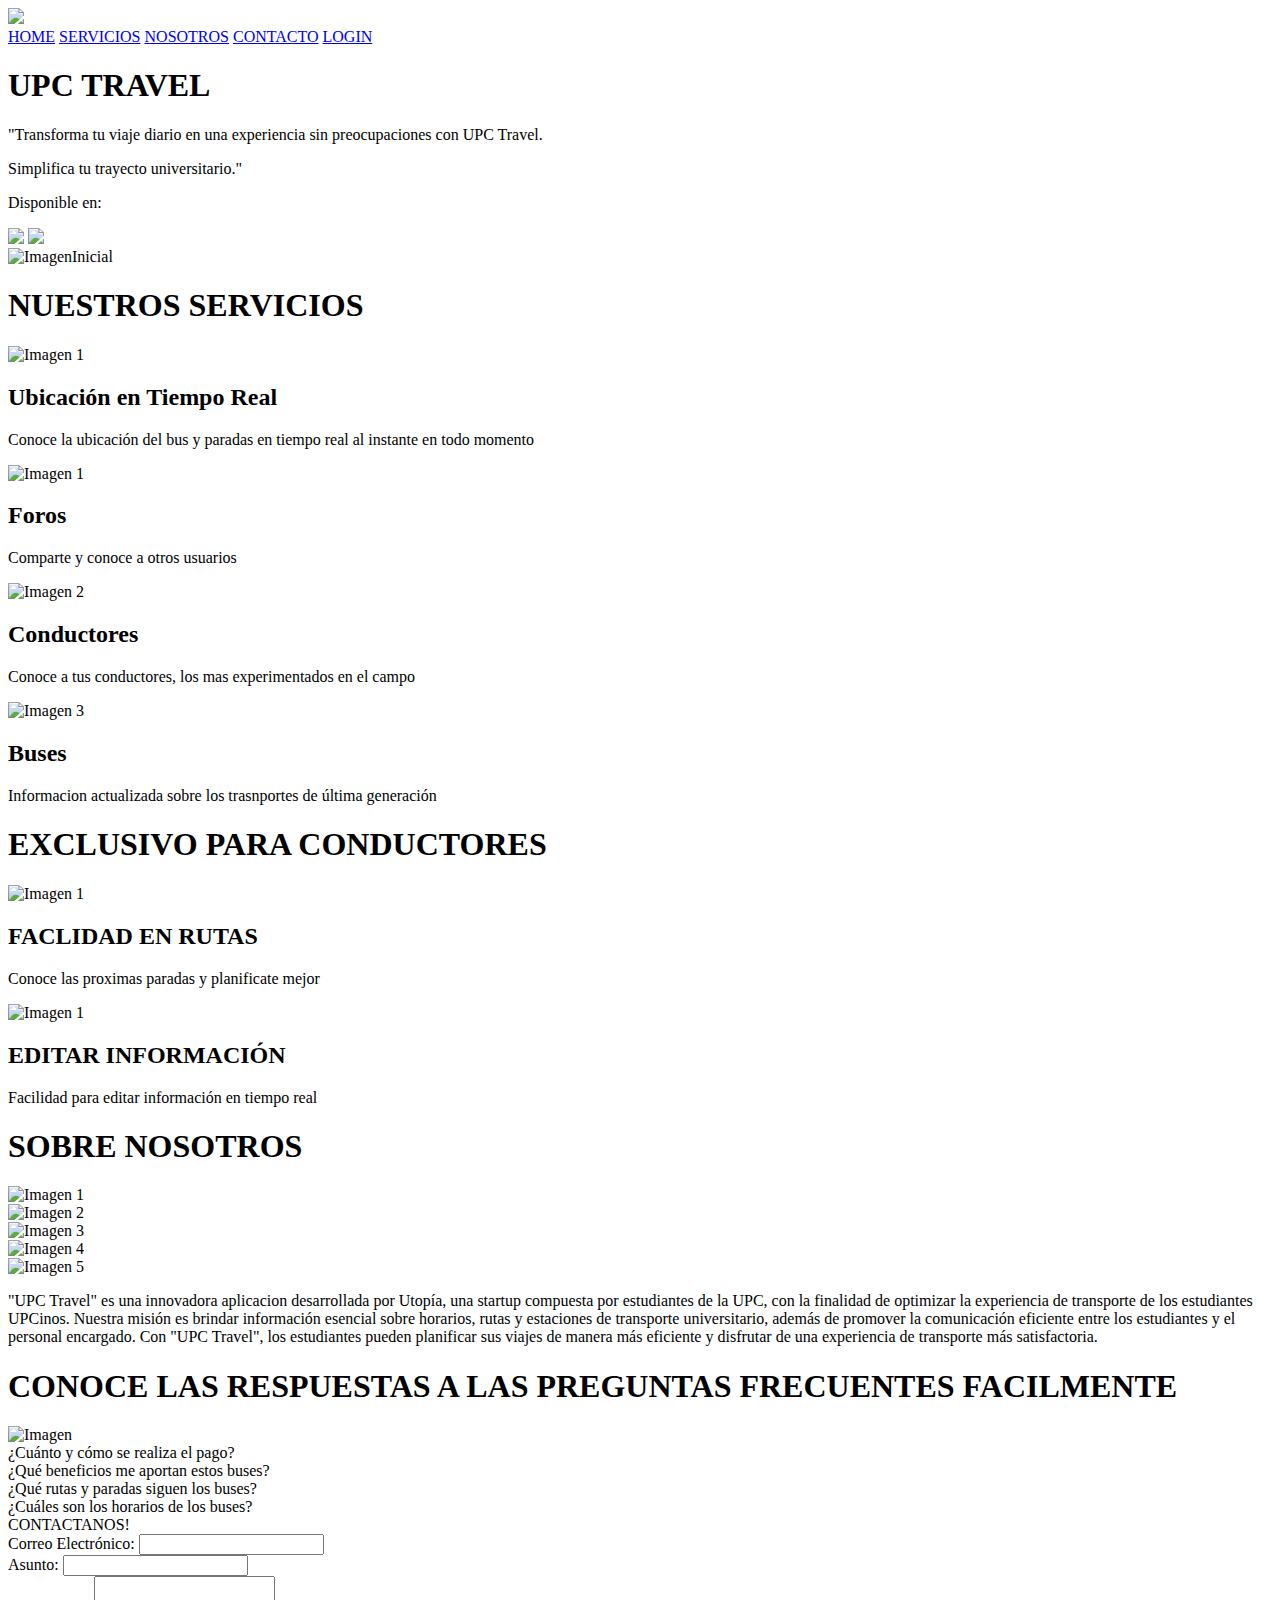
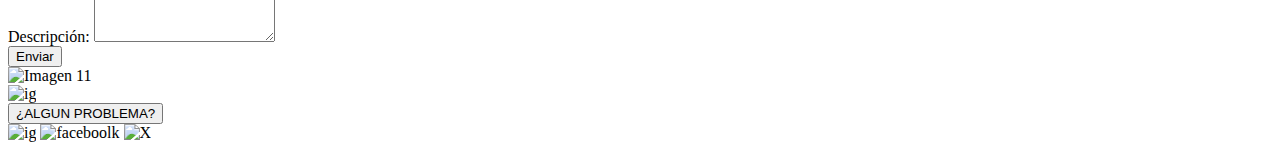
==== index.html @ 4ecd1cc9 "Edición de codigo" ====
<!DOCTYPE html>
<html lang="es">

<head>
    <title>UPC TRAVEL</title>
    <link rel="stylesheet" href="styles\styles.css">
    <meta charset="UTF-8">
    <link rel="preconnect" href="https://fonts.gstatic.com">
    <link href="https://fonts.googleapis.com/css2?family=League+Gothic:wght@400&display=swap" rel="stylesheet">
    <link rel="preconnect" href="https://fonts.gstatic.com">
    <link href="https://fonts.googleapis.com/css2?family=Inika&display=swap" rel="stylesheet">


    <script>
        window.addEventListener('load', function () {
            const imagen = document.querySelector('.imagen-animada');
            imagen.classList.add('loaded');
        });
    </script>

</head>

<body>

    <header>

        <img class="imagen_logo" src="images\image 19.png">

        <nav class="barra">
            <a href="#" class="Home_link">HOME</a>
            <a href="#link_Servicios" class="Servicio_link">SERVICIOS</a>
            <a href="#link_nosotros" class="Nosotros_link">NOSOTROS</a>
            <a href="#link_contacto" class="Contacto_link">CONTACTO</a>
            <a href="#" class="Login_link">LOGIN</a>
        </nav>

    </header>

    <!--Landing-->

    <main>

        <div class="Inicial_contenedor">

            <div class="Frase_Principal">
                <h1>UPC TRAVEL</h1>
                <p class="frase_1">"Transforma tu viaje diario en una experiencia sin preocupaciones con UPC Travel.</p>
                <p class="frase_2">Simplifica tu trayecto universitario."</p>
                <p class="Disponible">Disponible en:</p>
                <div class="Botones-Principal">
                    <a href="#"><img class="botonAndroid" src="images\pngwing 1ANDROID.png"></a>
                    <a href="#"><img class="botonApple" src="images\APPLELOGO.png"></a>
                </div>
            </div>

            <div class="Imagen_contenedor">
                <img src="images\Group 18.png" alt="ImagenInicial" class="imagen-animada">
            </div>

        </div>
    </main>

    <!--Servicios-->

    <h1 class="Titulos" id="link_Servicios"> NUESTROS SERVICIOS </h1>

    <div class="cartas-container">

        <div class="carta">
            <img class="imgirt" src="images\irt.png" alt="Imagen 1">
            <h2>Ubicación en Tiempo Real</h2>
            <p>Conoce la ubicación del bus y paradas en tiempo real al instante en todo momento</p>
        </div>

        <div class="carta">
            <img class="imgirt"src="images\Imagen_foro.png" alt="Imagen 1">
            <h2>Foros</h2>
            <p>Comparte y conoce a otros usuarios</p>
        </div>

        <div class="carta">
            <img class="imgirt"src="images\imagen_conductors.png" alt="Imagen 2">
            <h2>Conductores</h2>
            <p>Conoce a tus conductores, los mas experimentados en el campo</p>
        </div>

        <div class="carta">
            <img class="imgirt"src="images\imagen_buses.png" alt="Imagen 3">
            <h2>Buses</h2>
            <p>Informacion actualizada sobre los trasnportes de última generación</p>
        </div>

    </div>

    <!--Conductores-->
    <h1 class="Titulos" > EXCLUSIVO PARA CONDUCTORES </h1>

    <div class="cartas-container">

        <div class="carta">
            <img class="imgirt" src="images\image_conduct1.png" alt="Imagen 1">
            <h2>FACLIDAD EN RUTAS</h2>
            <p>Conoce las proximas paradas y planificate mejor</p>
        </div>

        <div class="carta">
            <img class="imgirt"src="images\image_conduct2.png" alt="Imagen 1">
            <h2>EDITAR INFORMACIÓN</h2>
            <p>Facilidad para editar información en tiempo real</p>
        </div>

        

    </div>

    <!--Sobre Nosotros-->

    <h1 class="Titulos" id="link_nosotros"> SOBRE NOSOTROS </h1>

    <div class="Contenedor_Nosotros">

        <div class="Imagenes">
            <div class="imagen_contenedor"><img src="images\JuanDiego.png" alt="Imagen 1"></div>
            <div class="imagen_contenedor"><img src="images\Cesar.png" alt="Imagen 2"></div>
            <div class="imagen_contenedor"><img src="images\Meza.png" alt="Imagen 3"></div>
            <div class="imagen_contenedor"><img src="images\Fernando.png" alt="Imagen 4"></div>
            <div class="imagen_contenedor"><img src="images\Pedraza.png" alt="Imagen 5"></div>
        </div>

        <div class="Texto">
            <div class="Texto_Interno">
                <p>"UPC Travel" es una innovadora aplicacion desarrollada por Utopía, una startup compuesta por
                    estudiantes de la UPC, con la finalidad de optimizar la experiencia de transporte de los estudiantes
                    UPCinos. Nuestra misión es brindar información esencial sobre horarios, rutas y estaciones de
                    transporte universitario, además de promover la comunicación eficiente entre los estudiantes y el
                    personal encargado. Con "UPC Travel", los estudiantes pueden planificar sus viajes de manera más
                    eficiente y disfrutar de una experiencia de transporte más satisfactoria. </p>
            </div>
        </div>

    </div>

    <!--Exclusividad-->

    <h1 class="Titulos"> CONOCE LAS RESPUESTAS A LAS PREGUNTAS FRECUENTES FACILMENTE </h1>

    <div class="contenedor_exclusividad">

        <div class="imagen_exclusividad"> <img src="images\Exclusividad.png" alt="Imagen"> </div>
        <div class="casillas">
            <div class="caja-info">¿Cuánto y cómo se realiza el pago?</div>
            <div class="caja-info">¿Qué beneficios me aportan estos buses?</div>
            <div class="caja-info">¿Qué rutas y paradas siguen los buses?</div>
            <div class="caja-info">¿Cuáles son los horarios de los buses?</div>
        </div>
    </div>

    <!--Contactanos-->

    <div>
        <div class="Contactanos" id="link_contacto">
            <div class="Contactanos_titulo">
                <span class="Contactanos_titulo_texto">CONTACTANOS! </span>
            </div>

            <div class="Contactanos_contendor">
                <div class="Contactanos_formulario">
                    <form action="procesar_formulario.php" method="post" class="formulario_contacto">
                        <!-- Campo de correo -->
                        <div class="campo_formulario">
                            <label for="correo" class="texto_formulario">Correo Electrónico:</label>
                            <input type="email" id="correo" name="correo" required class="cuadro-texto">
                        </div>

                        <!-- Campo de asunto -->
                        <div class="campo_formulario">
                            <label for="asunto" class="texto_formulario">Asunto:</label>
                            <input type="text" id="asunto" name="asunto" required class="cuadro-texto">
                        </div>

                        <!-- Campo de descripción -->
                        <div class="campo_formulario">
                            <label for="descripcion" class="texto_formulario">Descripción:</label>
                            <textarea id="descripcion" name="descripcion" rows="4" required
                                class="cuadro-texto-desc"></textarea>
                        </div>

                        <!-- Botón de envío -->
                        <input type="submit" value="Enviar" class="boton_enviar">
                    </form>
                </div>
                <div class="Contactanos_imagen_ejemplo"><img src="images\image11.png" alt="Imagen 11"></div>

                <div class="Contactanos_imagen">

                </div>

            </div>
        </div>
    </div>


    <!--Contactanos-->
    <div role="footer" class="footer">
        <div class="footer_container">
            <!--la imagen-->
            <div class="footer_upc_logo_container">
                <img class="footer_upc_logo" src="images/upc_logo_footer.png" alt="ig">
            </div>

            <div class="footer_misc">
                <div class="footer_misc_cont">
                    <!--boton-->
                    <input type="submit" value="¿ALGUN PROBLEMA?" class="footer_boton">
                    <!--imagenes-->
                    <div class="footer_redes">
                        <img class="imagen_redes" src="images/ig.png" alt="ig">
                        <img class="imagen_redes" src="images/face.png" alt="faceboolk">
                        <img class="imagen_redes" src="images/tuiter.png" alt="X">
                    </div>
                </div>
            </div>
        </div>
    </div>

</body>



</html>
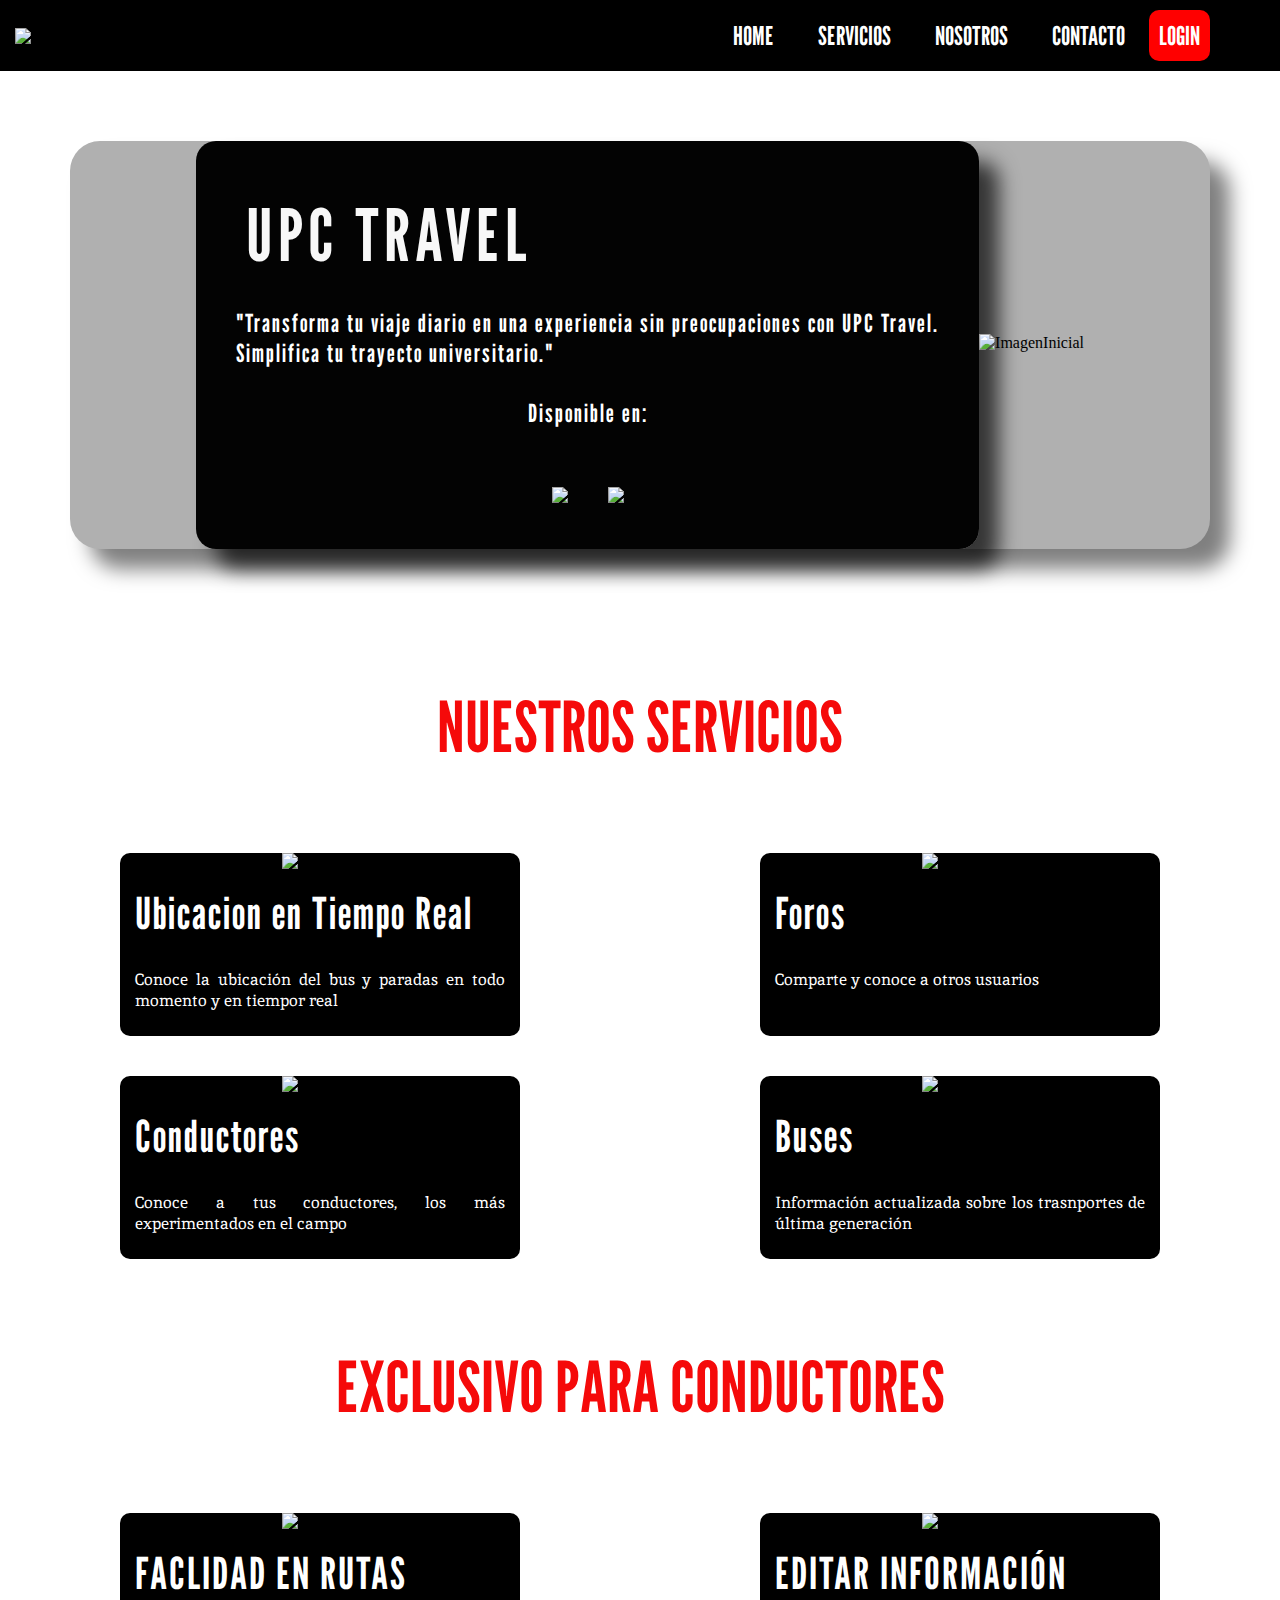
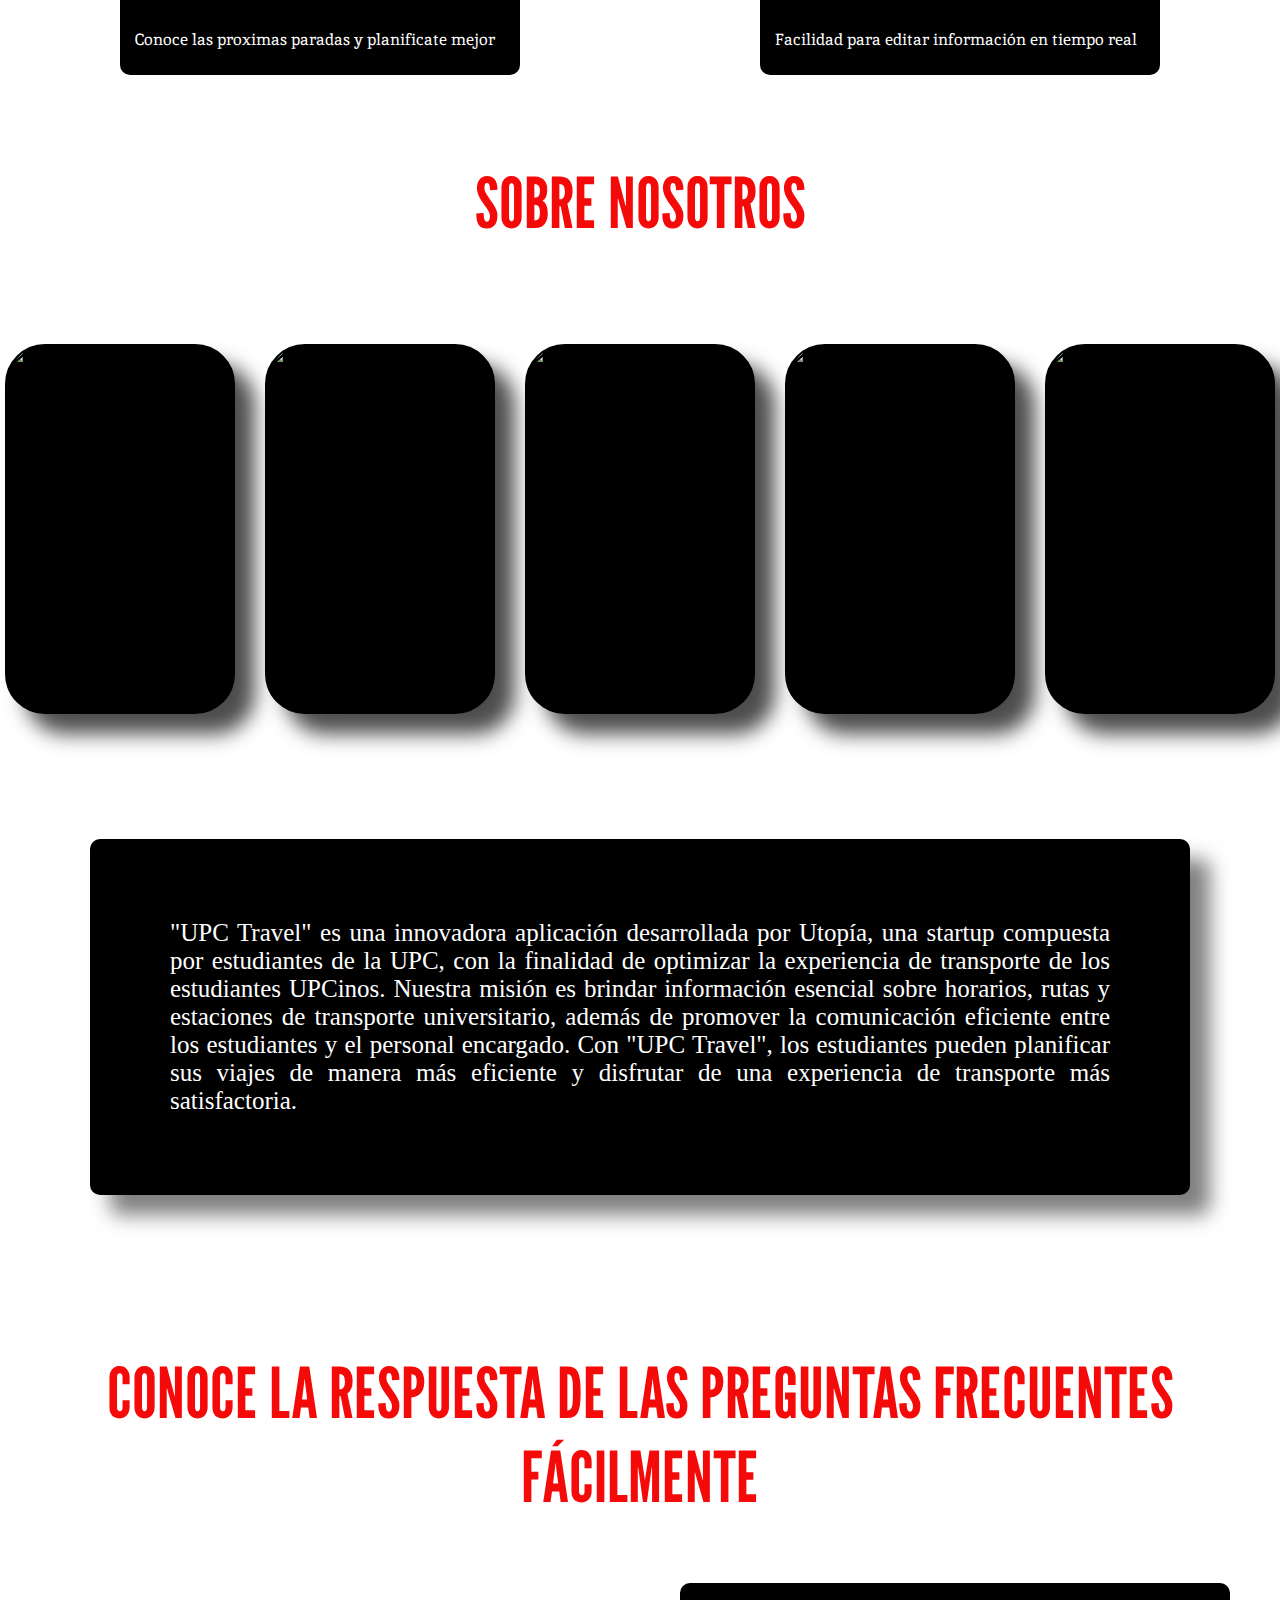
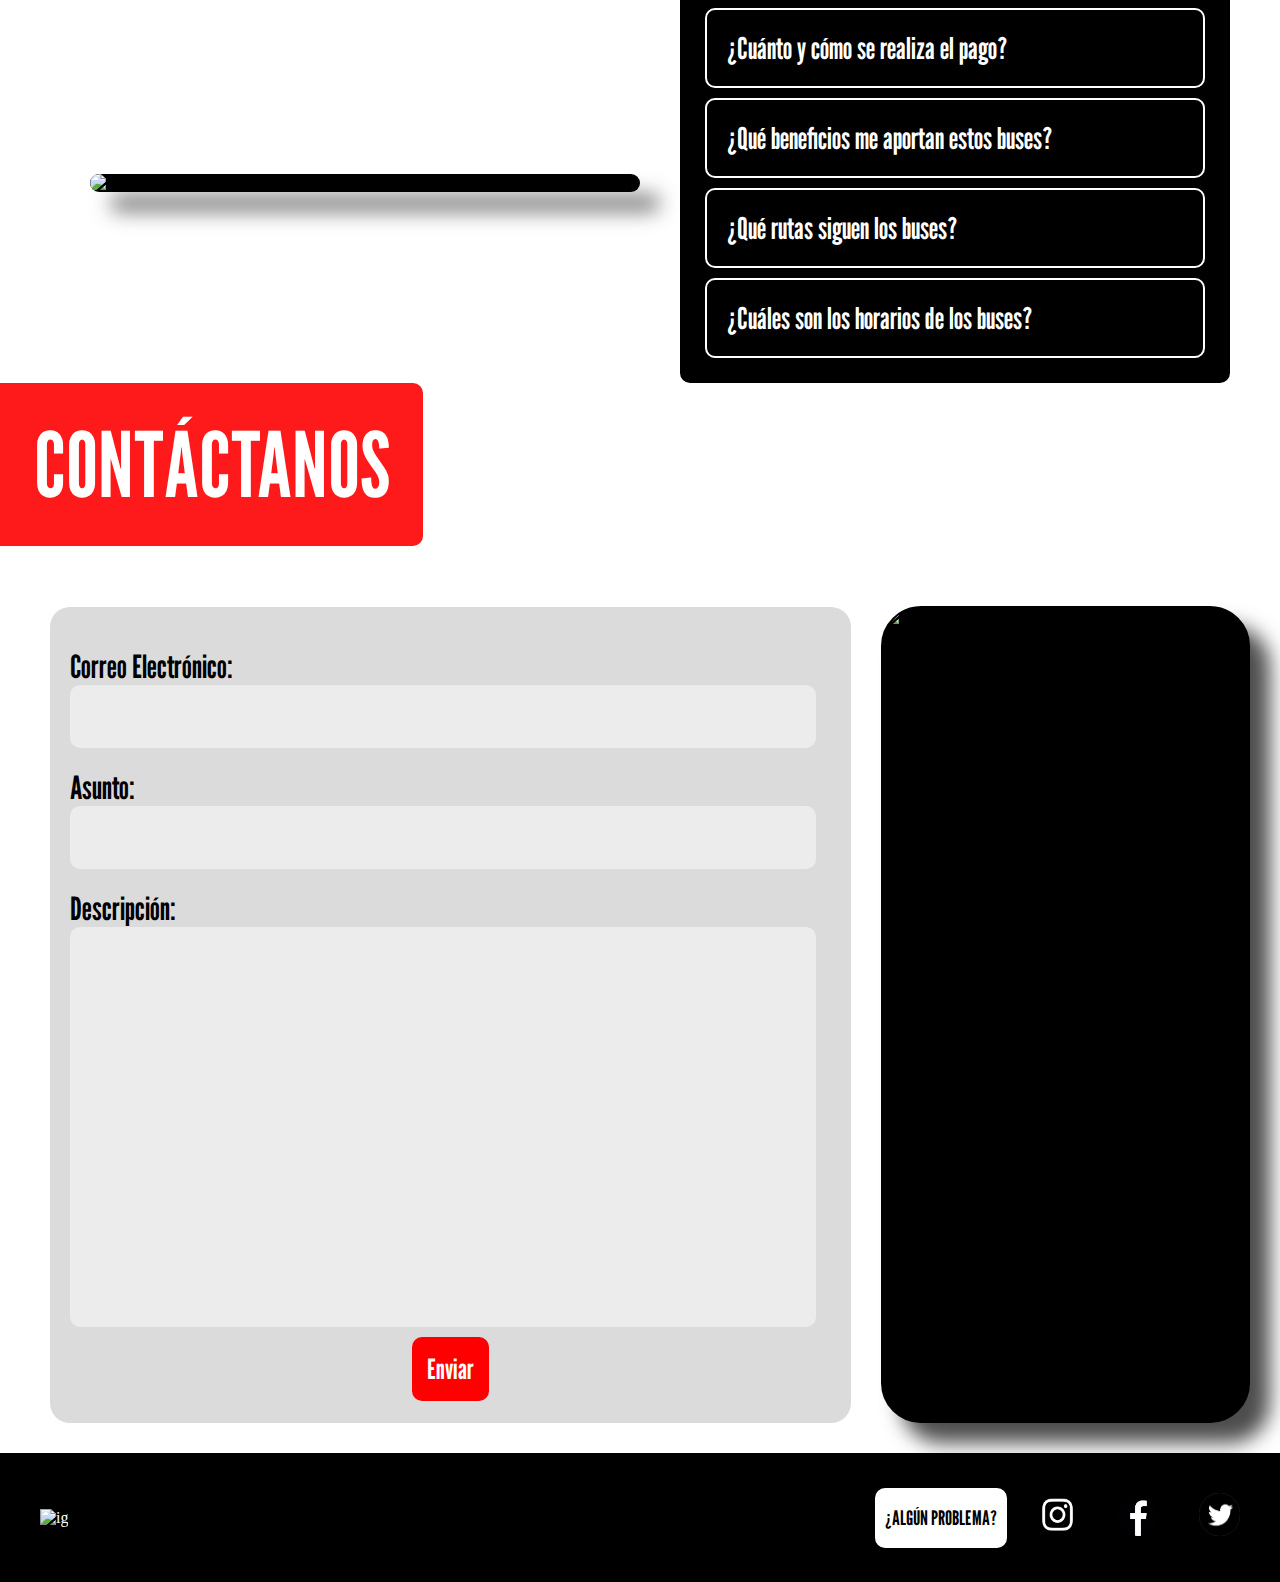
==== commit 0f92adde: "Responsive codigo mejora" ====
--- a/index.html
+++ b/index.html
@@ -68,8 +68,8 @@
 
         <div class="carta">
             <img class="imgirt" src="images\irt.png" alt="Imagen 1">
-            <h2>Ubicación en Tiempo Real</h2>
-            <p>Conoce la ubicación del bus y paradas en tiempo real al instante en todo momento</p>
+            <h2>Ubicacion en Tiempo Real</h2>
+            <p>Conoce la ubicación del bus y paradas en todo momento y en tiempor real</p>
         </div>
 
         <div class="carta">
@@ -81,13 +81,13 @@
         <div class="carta">
             <img class="imgirt"src="images\imagen_conductors.png" alt="Imagen 2">
             <h2>Conductores</h2>
-            <p>Conoce a tus conductores, los mas experimentados en el campo</p>
+            <p>Conoce a tus conductores, los más experimentados en el campo</p>
         </div>
 
         <div class="carta">
             <img class="imgirt"src="images\imagen_buses.png" alt="Imagen 3">
             <h2>Buses</h2>
-            <p>Informacion actualizada sobre los trasnportes de última generación</p>
+            <p>Información actualizada sobre los trasnportes de última generación</p>
         </div>
 
     </div>
@@ -129,7 +129,7 @@
 
         <div class="Texto">
             <div class="Texto_Interno">
-                <p>"UPC Travel" es una innovadora aplicacion desarrollada por Utopía, una startup compuesta por
+                <p>"UPC Travel" es una innovadora aplicación desarrollada por Utopía, una startup compuesta por
                     estudiantes de la UPC, con la finalidad de optimizar la experiencia de transporte de los estudiantes
                     UPCinos. Nuestra misión es brindar información esencial sobre horarios, rutas y estaciones de
                     transporte universitario, además de promover la comunicación eficiente entre los estudiantes y el
@@ -142,7 +142,7 @@
 
     <!--Exclusividad-->
 
-    <h1 class="Titulos"> CONOCE LAS RESPUESTAS A LAS PREGUNTAS FRECUENTES FACILMENTE </h1>
+    <h1 class="Titulos"> CONOCE LA RESPUESTA DE LAS PREGUNTAS FRECUENTES FÁCILMENTE </h1>
 
     <div class="contenedor_exclusividad">
 
@@ -150,7 +150,7 @@
         <div class="casillas">
             <div class="caja-info">¿Cuánto y cómo se realiza el pago?</div>
             <div class="caja-info">¿Qué beneficios me aportan estos buses?</div>
-            <div class="caja-info">¿Qué rutas y paradas siguen los buses?</div>
+            <div class="caja-info">¿Qué rutas siguen los buses?</div>
             <div class="caja-info">¿Cuáles son los horarios de los buses?</div>
         </div>
     </div>
@@ -160,7 +160,7 @@
     <div>
         <div class="Contactanos" id="link_contacto">
             <div class="Contactanos_titulo">
-                <span class="Contactanos_titulo_texto">CONTACTANOS! </span>
+                <span class="Contactanos_titulo_texto">CONTÁCTANOS</span>
             </div>
 
             <div class="Contactanos_contendor">
@@ -182,7 +182,7 @@
                         <div class="campo_formulario">
                             <label for="descripcion" class="texto_formulario">Descripción:</label>
                             <textarea id="descripcion" name="descripcion" rows="4" required
-                                class="cuadro-texto-desc"></textarea>
+                            class="cuadro-texto-desc" style="resize: none;"></textarea>
                         </div>
 
                         <!-- Botón de envío -->
@@ -190,38 +190,35 @@
                     </form>
                 </div>
                 <div class="Contactanos_imagen_ejemplo"><img src="images\image11.png" alt="Imagen 11"></div>
-
-                <div class="Contactanos_imagen">
-
-                </div>
-
-            </div>
-        </div>
-    </div>
-
-
-    <!--Contactanos-->
-    <div role="footer" class="footer">
+ 
+
+            </div>
+        </div>
+    </div>
+
+
+    <!--Footer-->
+    <footer class="footer">
         <div class="footer_container">
-            <!--la imagen-->
+            <!-- La imagen -->
             <div class="footer_upc_logo_container">
                 <img class="footer_upc_logo" src="images/upc_logo_footer.png" alt="ig">
             </div>
-
+    
             <div class="footer_misc">
                 <div class="footer_misc_cont">
-                    <!--boton-->
-                    <input type="submit" value="¿ALGUN PROBLEMA?" class="footer_boton">
-                    <!--imagenes-->
+                    <!-- Botón -->
+                    <input type="submit" value="¿ALGÚN PROBLEMA?" class="footer_boton">
+                    <!-- Imágenes -->
                     <div class="footer_redes">
-                        <img class="imagen_redes" src="images/ig.png" alt="ig">
-                        <img class="imagen_redes" src="images/face.png" alt="faceboolk">
-                        <img class="imagen_redes" src="images/tuiter.png" alt="X">
+                        <a href="#"><img class="imagen_redes" src="images/ig.png" alt="ig"></a>
+                        <a href="#"><img class="imagen_redes" src="images/face.png" alt="facebook"></a>
+                        <a href="#"><img class="imagen_redes" src="images/tuiter.png" alt="Twitter"></a>
                     </div>
                 </div>
             </div>
         </div>
-    </div>
+    </footer>    
 
 </body>
 
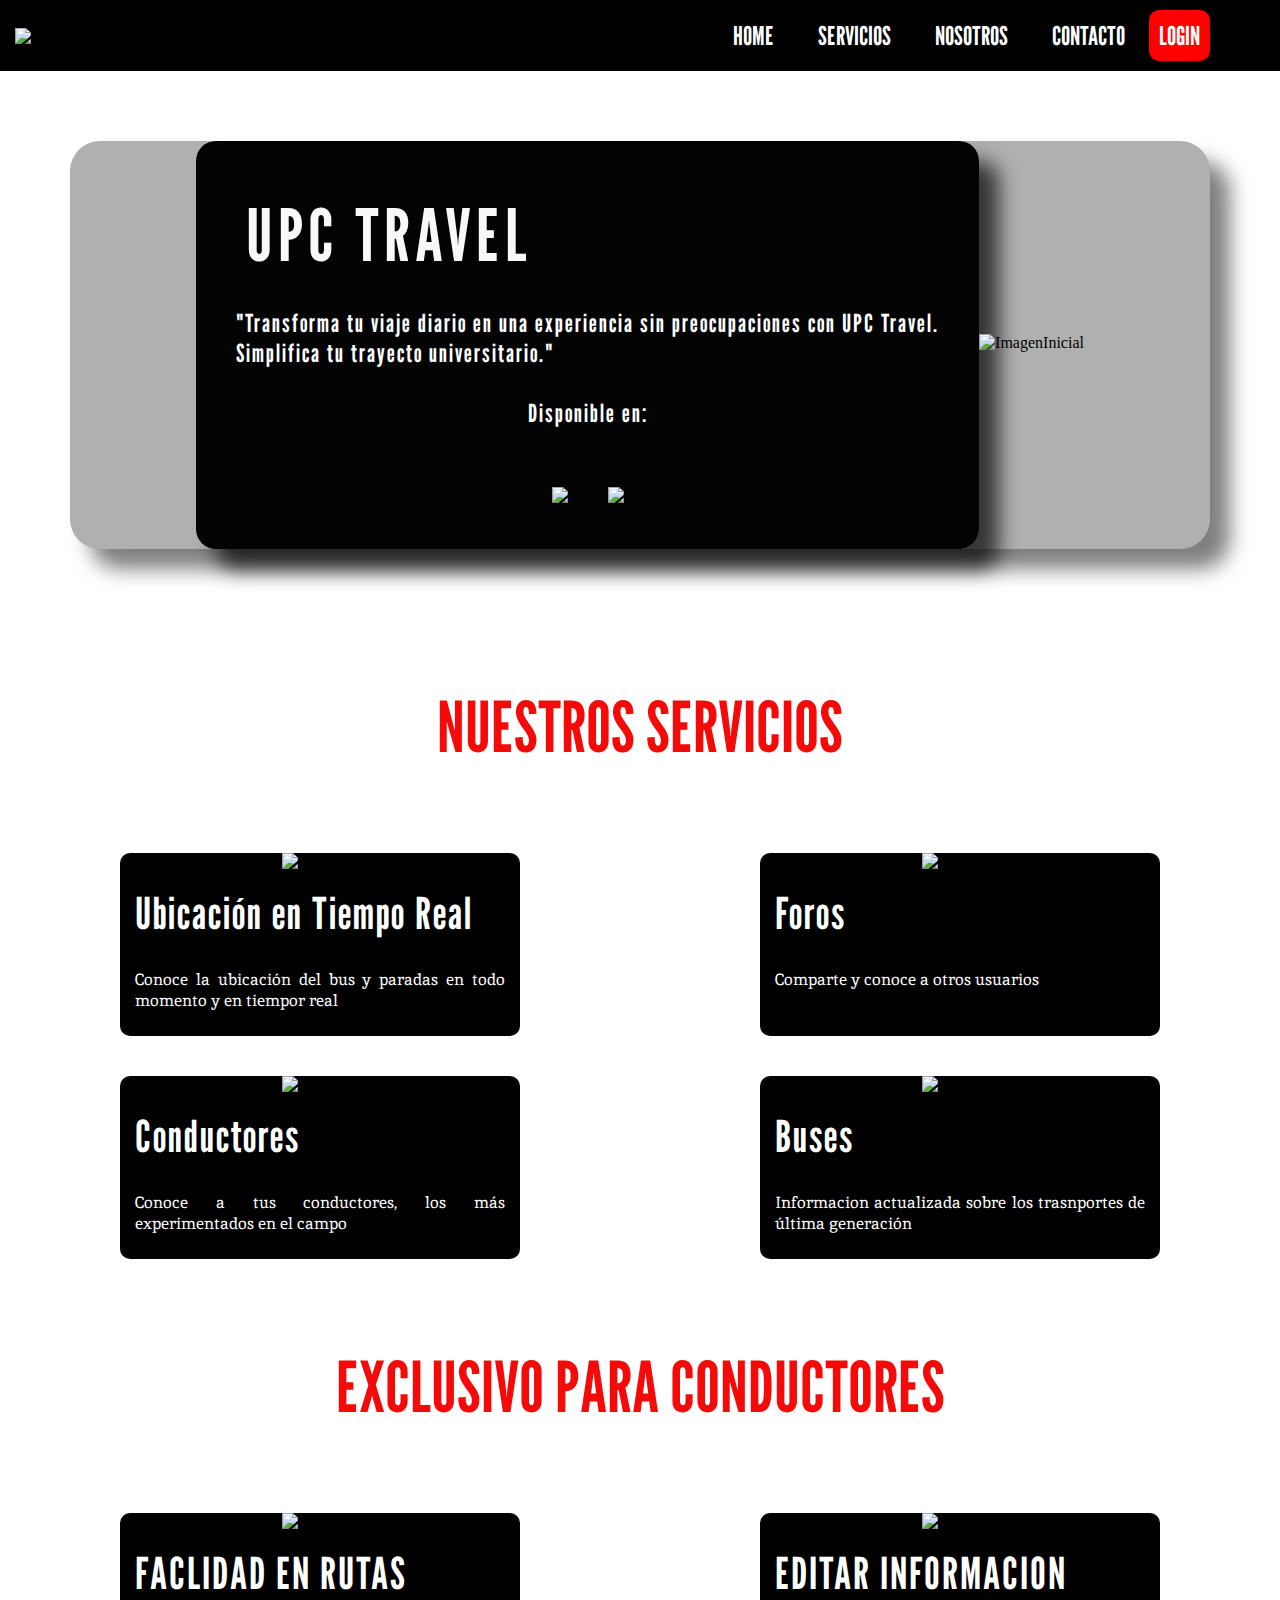
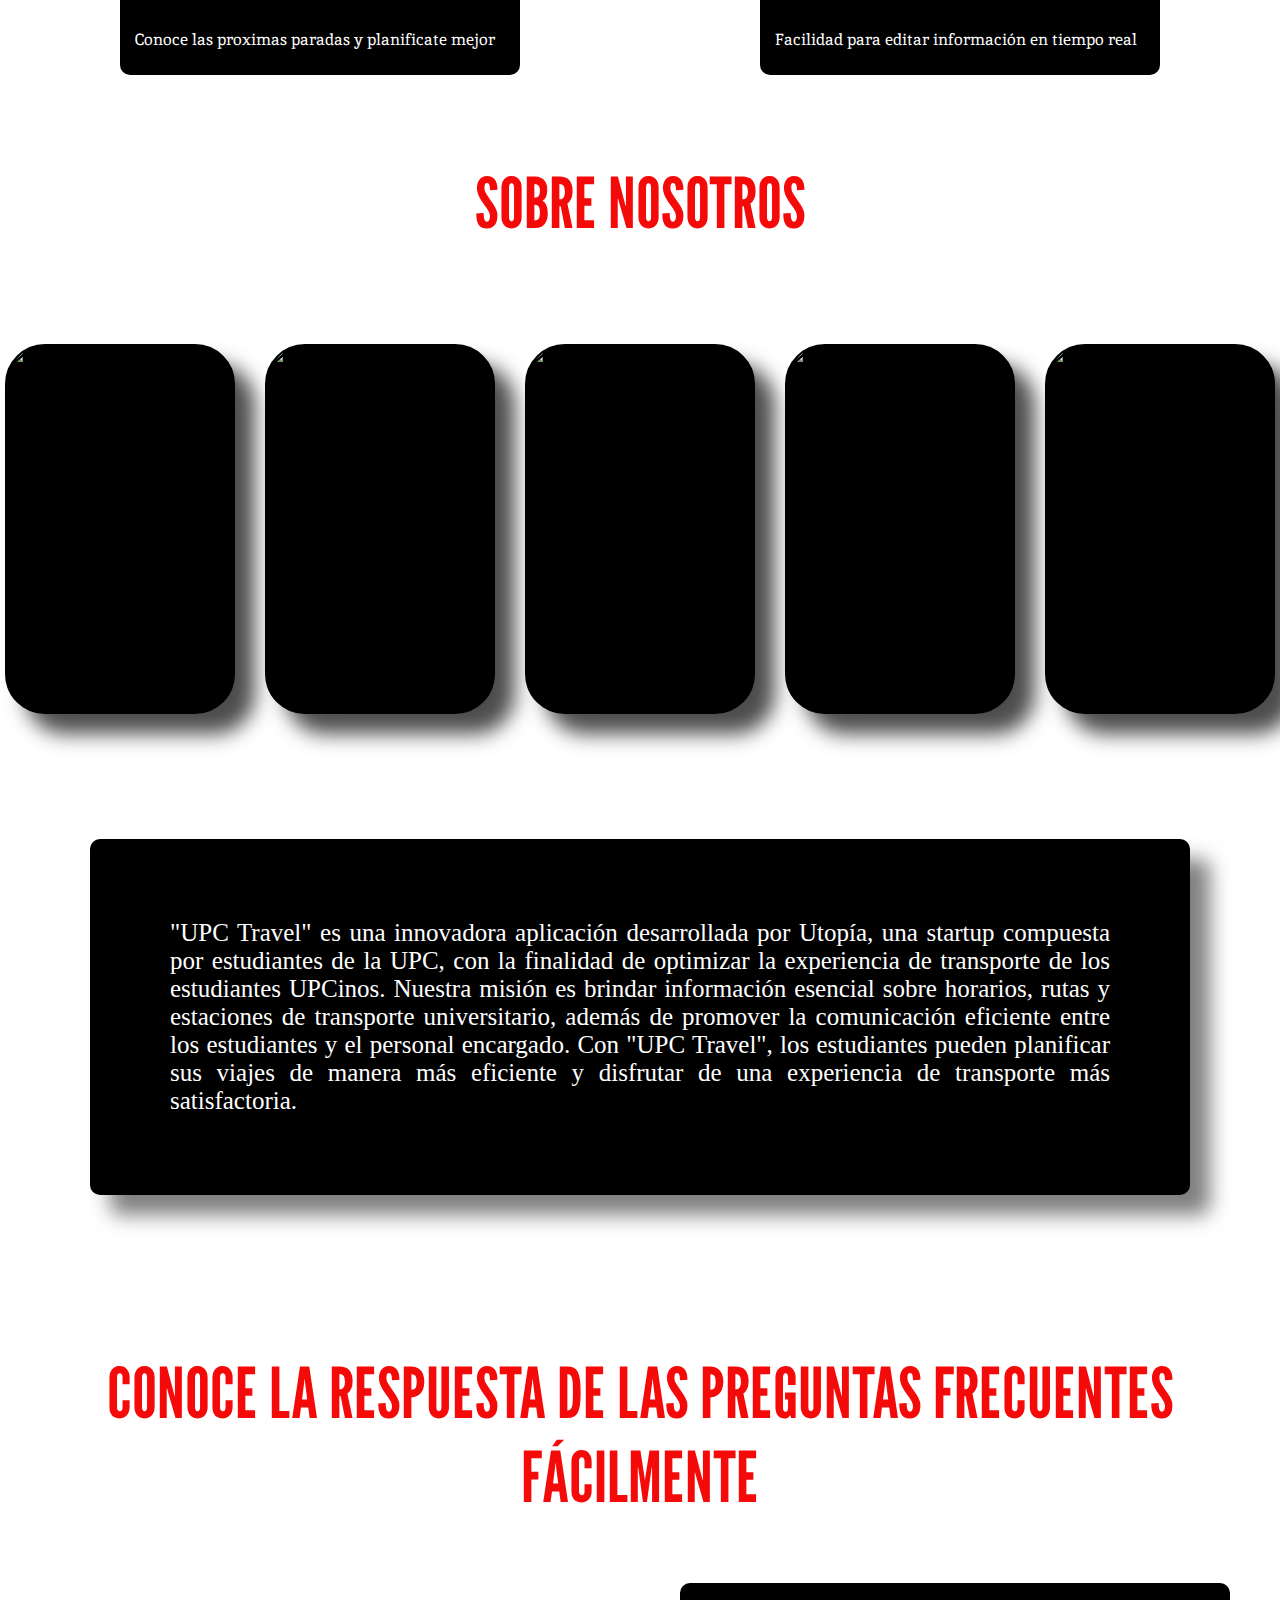
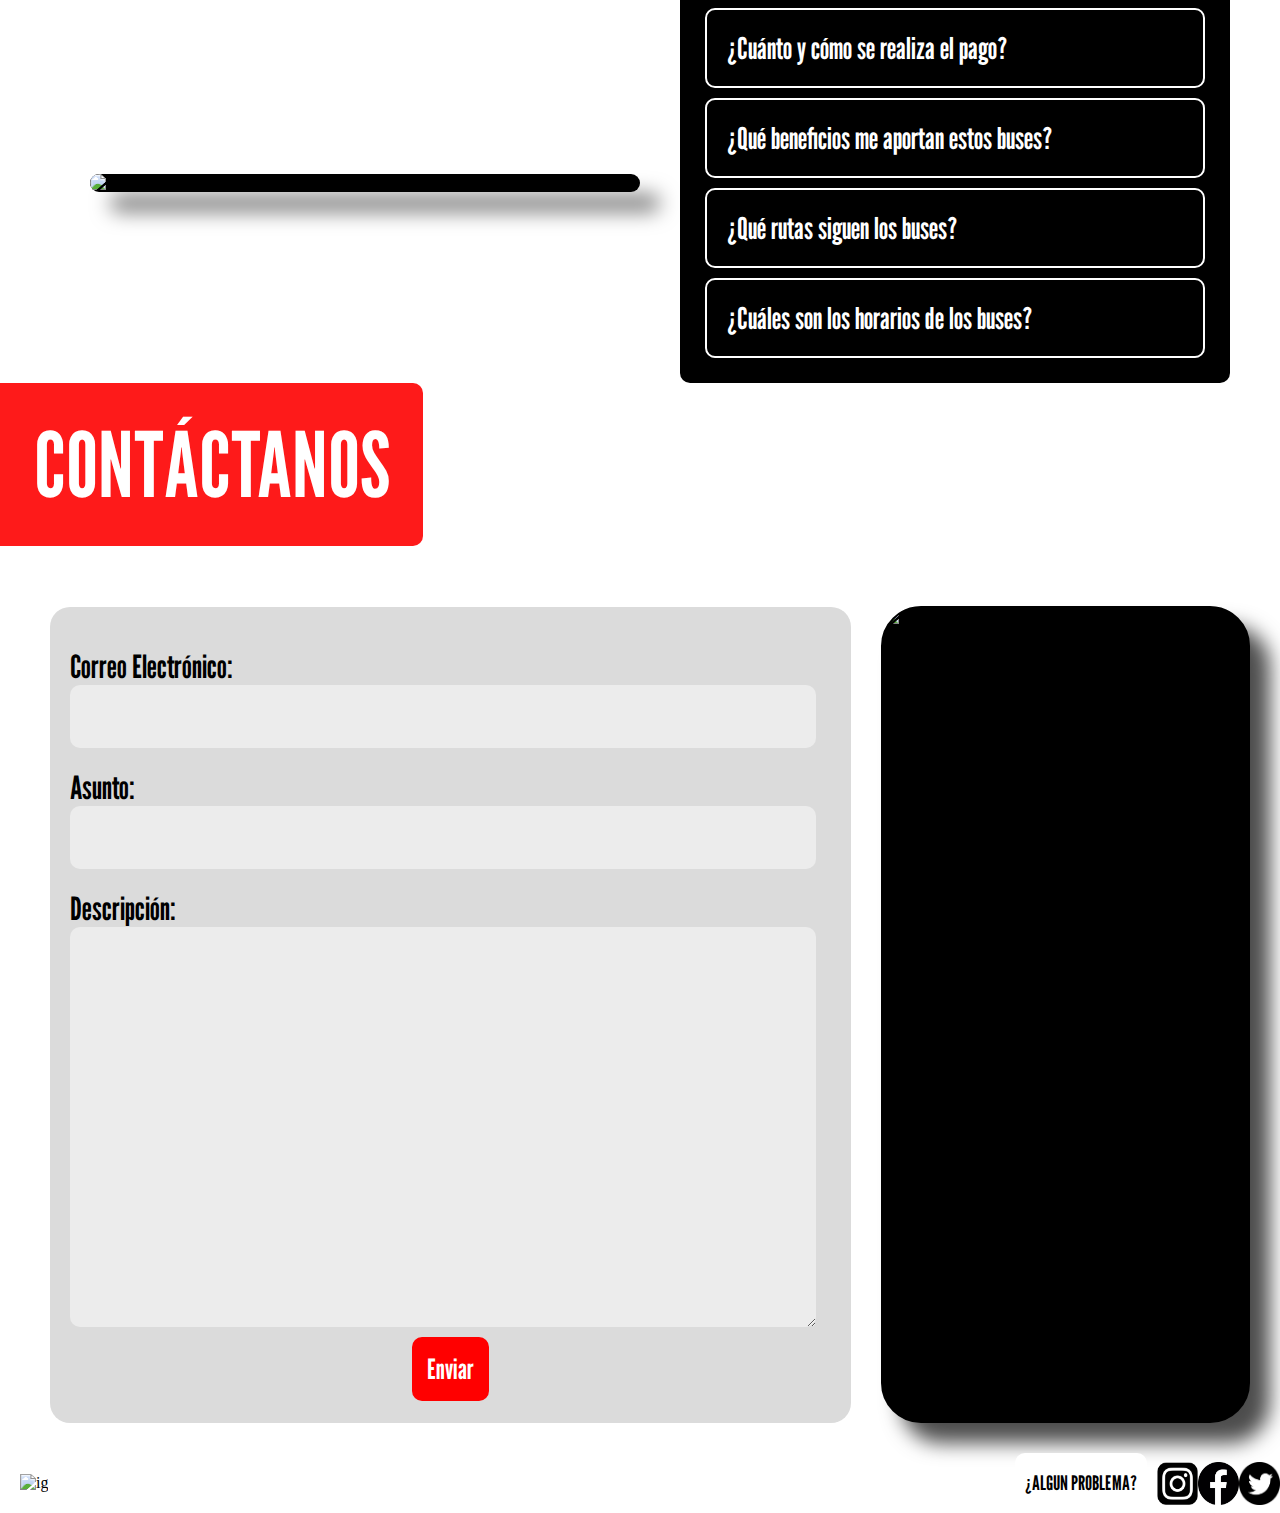
==== commit 389a30db: "Correccion de errores ortograficos" ====
--- a/index.html
+++ b/index.html
@@ -68,7 +68,7 @@
 
         <div class="carta">
             <img class="imgirt" src="images\irt.png" alt="Imagen 1">
-            <h2>Ubicacion en Tiempo Real</h2>
+            <h2>Ubicación en Tiempo Real</h2>
             <p>Conoce la ubicación del bus y paradas en todo momento y en tiempor real</p>
         </div>
 
@@ -87,7 +87,7 @@
         <div class="carta">
             <img class="imgirt"src="images\imagen_buses.png" alt="Imagen 3">
             <h2>Buses</h2>
-            <p>Información actualizada sobre los trasnportes de última generación</p>
+            <p>Informacion actualizada sobre los trasnportes de última generación</p>
         </div>
 
     </div>
@@ -105,7 +105,7 @@
 
         <div class="carta">
             <img class="imgirt"src="images\image_conduct2.png" alt="Imagen 1">
-            <h2>EDITAR INFORMACIÓN</h2>
+            <h2>EDITAR INFORMACION</h2>
             <p>Facilidad para editar información en tiempo real</p>
         </div>
 
@@ -182,7 +182,7 @@
                         <div class="campo_formulario">
                             <label for="descripcion" class="texto_formulario">Descripción:</label>
                             <textarea id="descripcion" name="descripcion" rows="4" required
-                            class="cuadro-texto-desc" style="resize: none;"></textarea>
+                                class="cuadro-texto-desc"></textarea>
                         </div>
 
                         <!-- Botón de envío -->
@@ -190,35 +190,38 @@
                     </form>
                 </div>
                 <div class="Contactanos_imagen_ejemplo"><img src="images\image11.png" alt="Imagen 11"></div>
- 
-
-            </div>
-        </div>
-    </div>
-
-
-    <!--Footer-->
-    <footer class="footer">
+
+                <div class="Contactanos_imagen">
+
+                </div>
+
+            </div>
+        </div>
+    </div>
+
+
+    <!--Contactanos-->
+    <div role="footer" class="footer">
         <div class="footer_container">
-            <!-- La imagen -->
+            <!--la imagen-->
             <div class="footer_upc_logo_container">
                 <img class="footer_upc_logo" src="images/upc_logo_footer.png" alt="ig">
             </div>
-    
+
             <div class="footer_misc">
                 <div class="footer_misc_cont">
-                    <!-- Botón -->
-                    <input type="submit" value="¿ALGÚN PROBLEMA?" class="footer_boton">
-                    <!-- Imágenes -->
+                    <!--boton-->
+                    <input type="submit" value="¿ALGUN PROBLEMA?" class="footer_boton">
+                    <!--imagenes-->
                     <div class="footer_redes">
-                        <a href="#"><img class="imagen_redes" src="images/ig.png" alt="ig"></a>
-                        <a href="#"><img class="imagen_redes" src="images/face.png" alt="facebook"></a>
-                        <a href="#"><img class="imagen_redes" src="images/tuiter.png" alt="Twitter"></a>
+                        <img class="imagen_redes" src="images/ig.png" alt="ig">
+                        <img class="imagen_redes" src="images/face.png" alt="faceboolk">
+                        <img class="imagen_redes" src="images/tuiter.png" alt="X">
                     </div>
                 </div>
             </div>
         </div>
-    </footer>    
+    </div>
 
 </body>
 
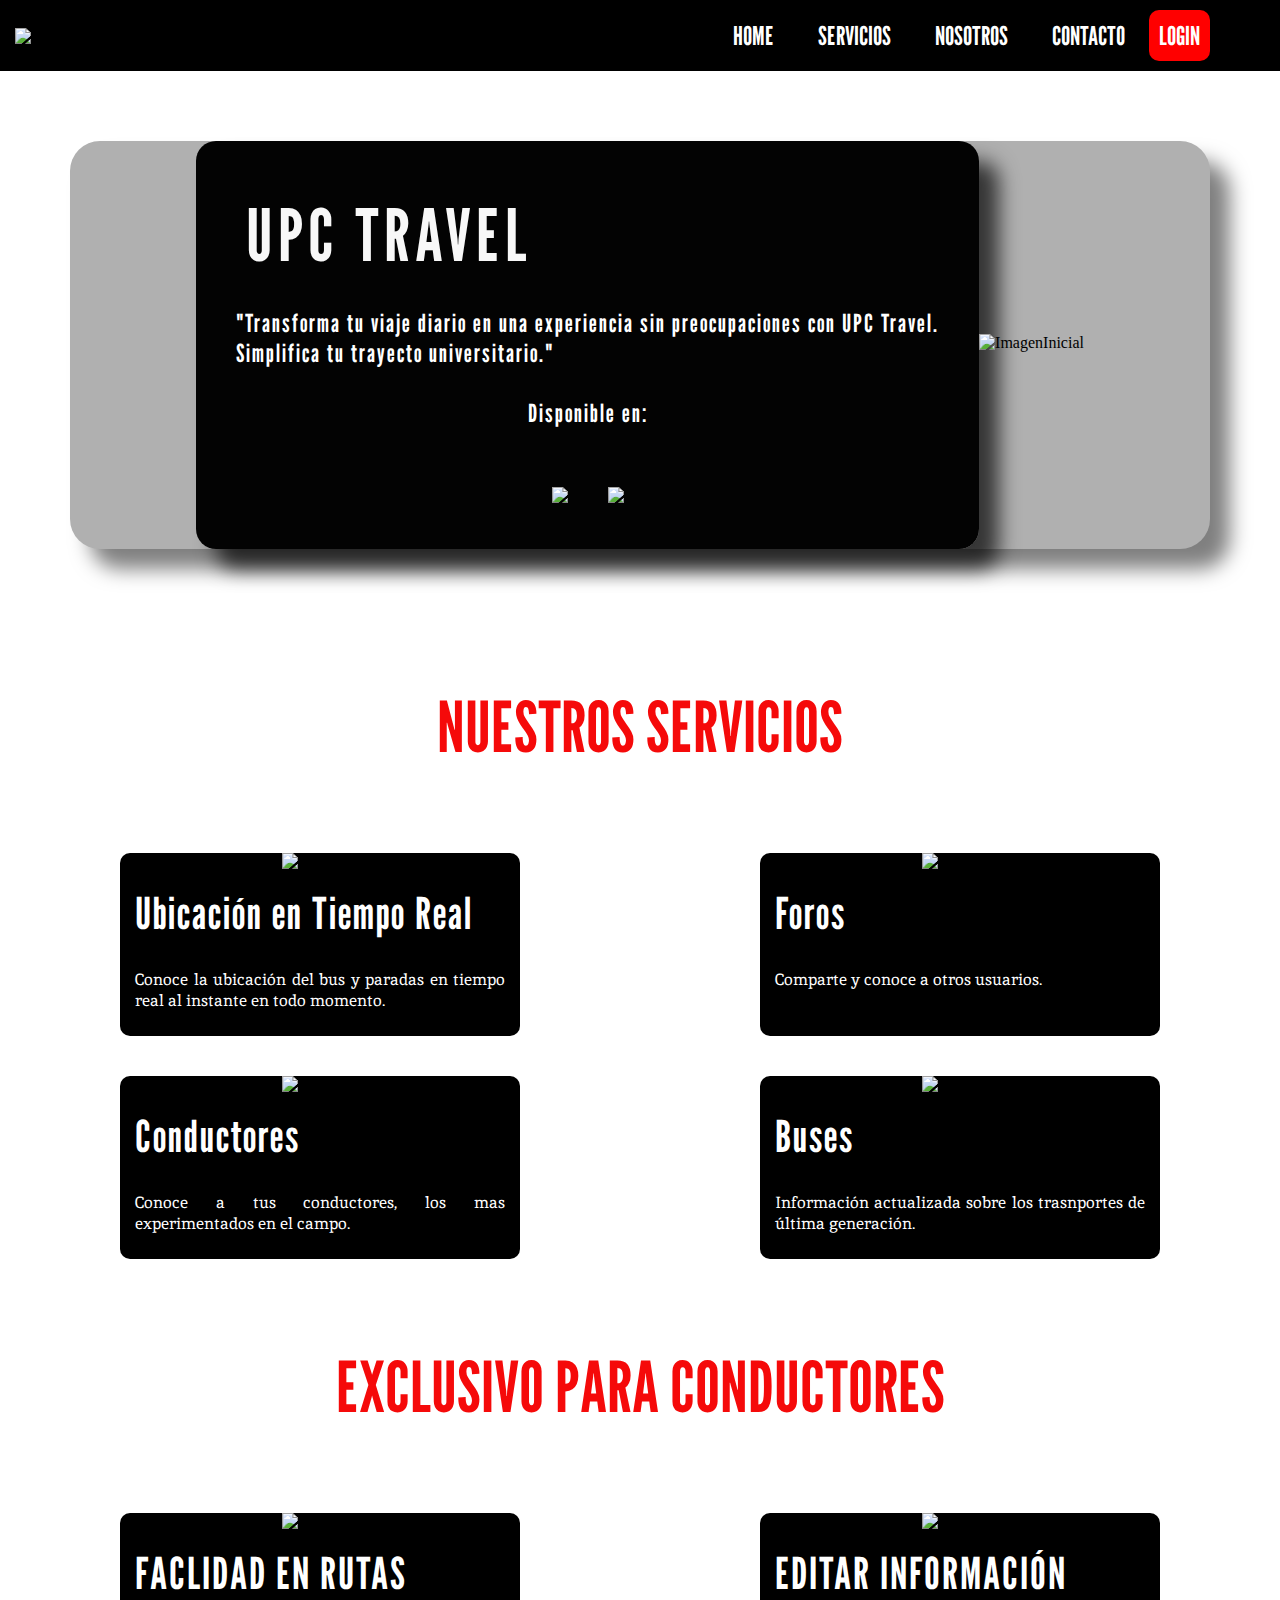
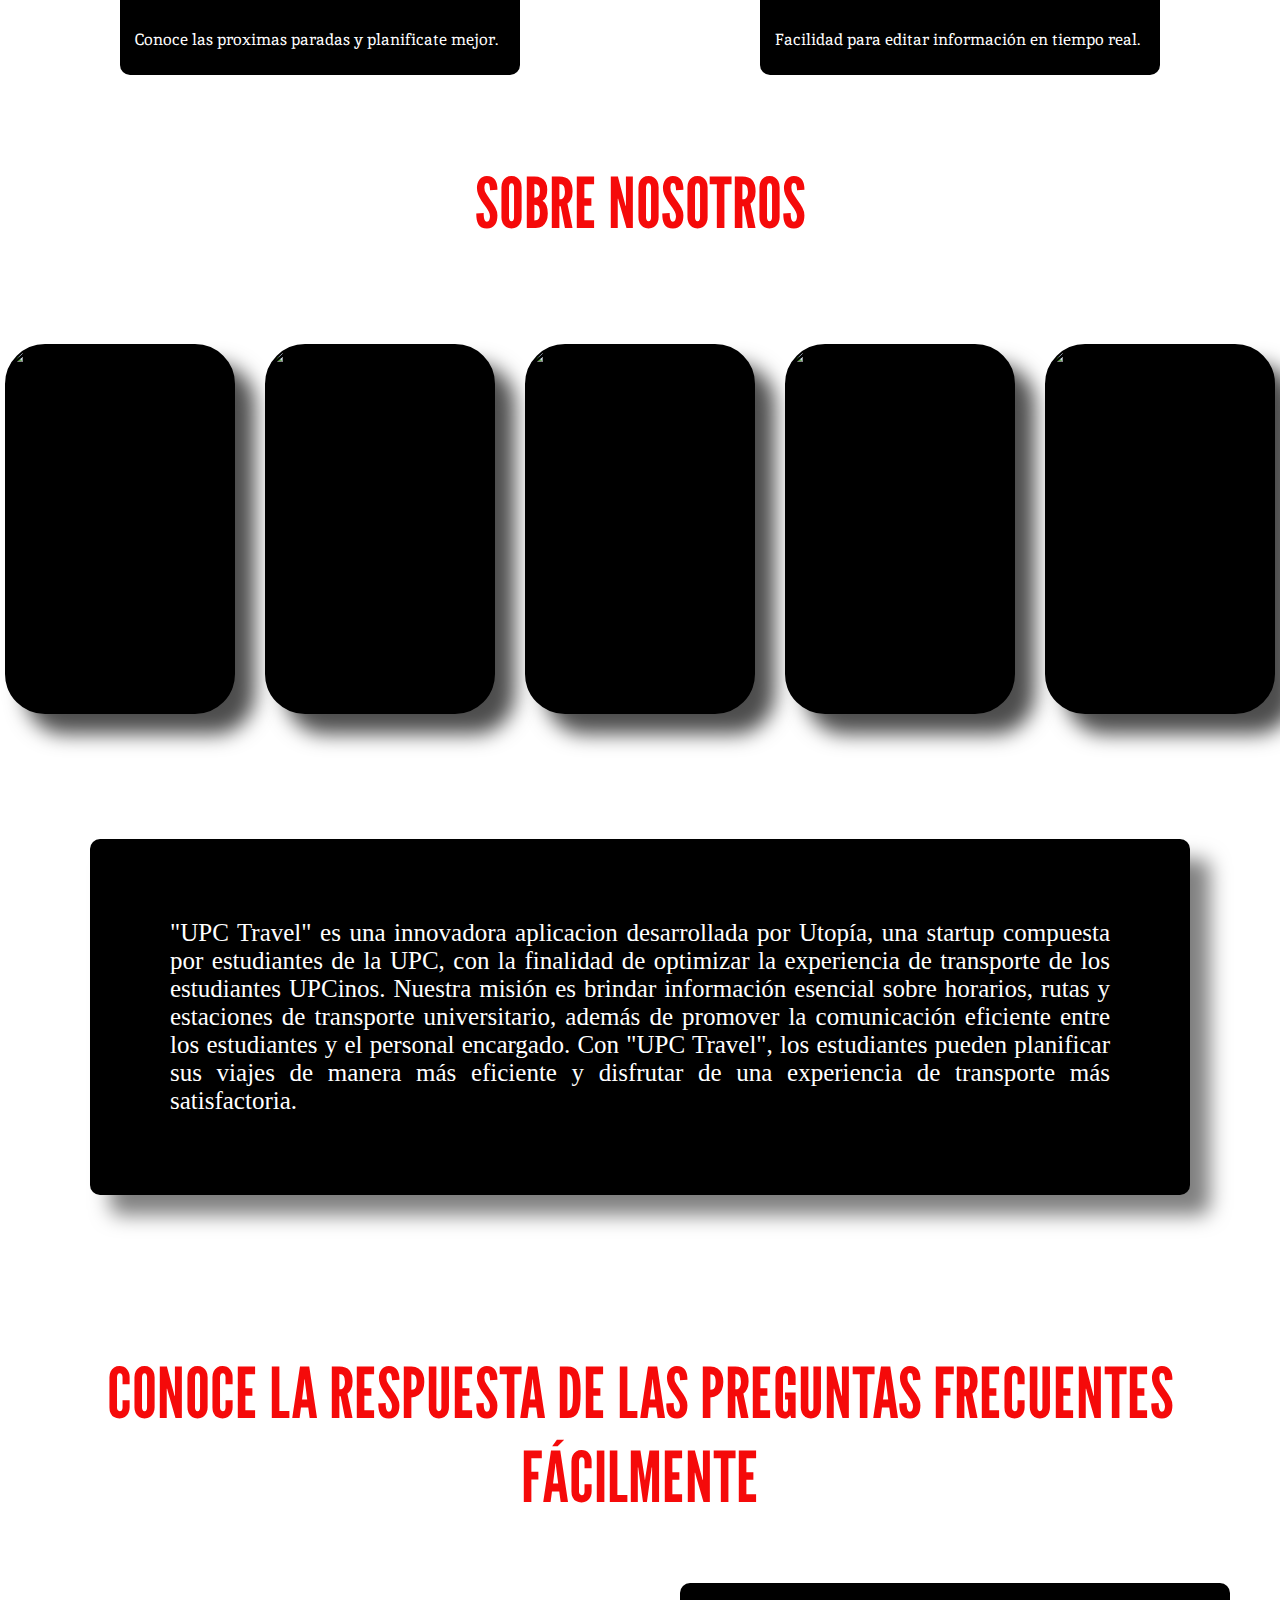
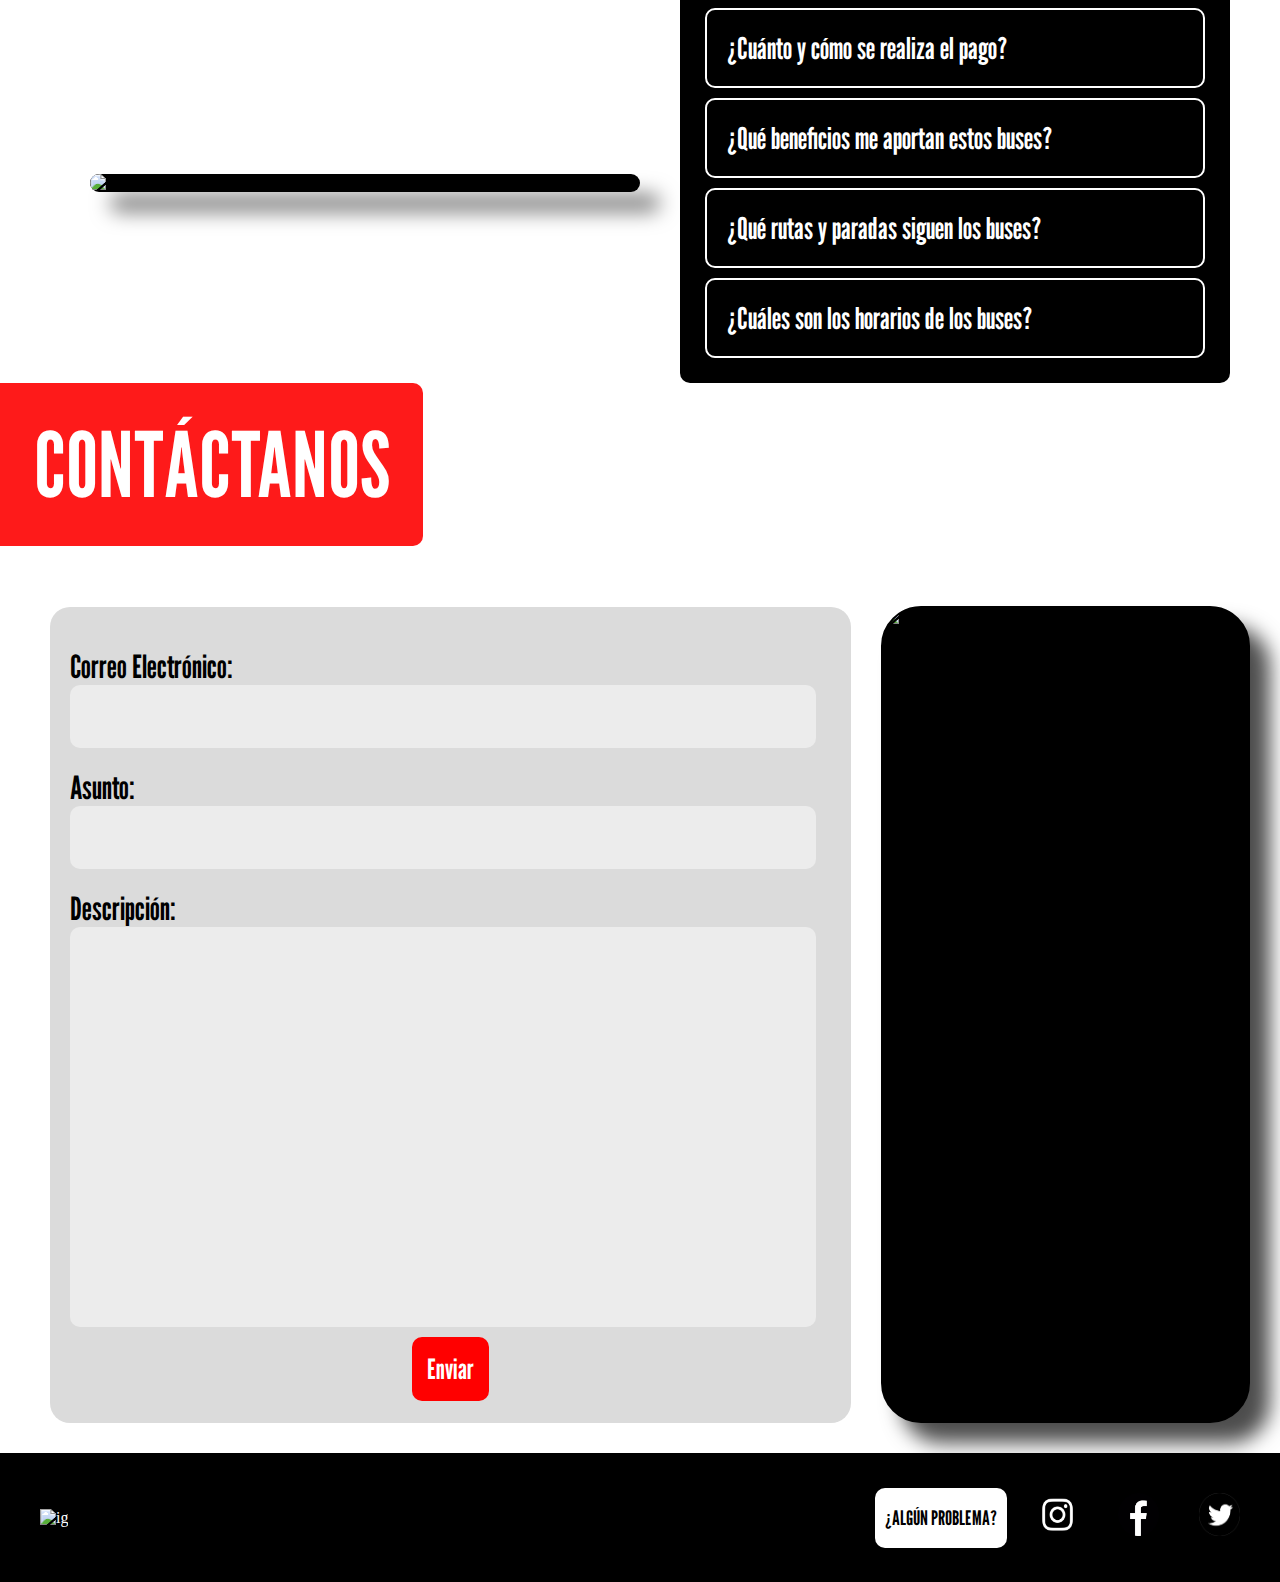
==== commit 5128ea39: "Correción de signos de puntuación." ====
--- a/index.html
+++ b/index.html
@@ -69,25 +69,25 @@
         <div class="carta">
             <img class="imgirt" src="images\irt.png" alt="Imagen 1">
             <h2>Ubicación en Tiempo Real</h2>
-            <p>Conoce la ubicación del bus y paradas en todo momento y en tiempor real</p>
+            <p>Conoce la ubicación del bus y paradas en tiempo real al instante en todo momento.</p>
         </div>
 
         <div class="carta">
             <img class="imgirt"src="images\Imagen_foro.png" alt="Imagen 1">
             <h2>Foros</h2>
-            <p>Comparte y conoce a otros usuarios</p>
+            <p>Comparte y conoce a otros usuarios.</p>
         </div>
 
         <div class="carta">
             <img class="imgirt"src="images\imagen_conductors.png" alt="Imagen 2">
             <h2>Conductores</h2>
-            <p>Conoce a tus conductores, los más experimentados en el campo</p>
+            <p>Conoce a tus conductores, los mas experimentados en el campo.</p>
         </div>
 
         <div class="carta">
             <img class="imgirt"src="images\imagen_buses.png" alt="Imagen 3">
             <h2>Buses</h2>
-            <p>Informacion actualizada sobre los trasnportes de última generación</p>
+            <p>Información actualizada sobre los trasnportes de última generación.</p>
         </div>
 
     </div>
@@ -100,13 +100,13 @@
         <div class="carta">
             <img class="imgirt" src="images\image_conduct1.png" alt="Imagen 1">
             <h2>FACLIDAD EN RUTAS</h2>
-            <p>Conoce las proximas paradas y planificate mejor</p>
+            <p>Conoce las proximas paradas y planificate mejor.</p>
         </div>
 
         <div class="carta">
             <img class="imgirt"src="images\image_conduct2.png" alt="Imagen 1">
-            <h2>EDITAR INFORMACION</h2>
-            <p>Facilidad para editar información en tiempo real</p>
+            <h2>EDITAR INFORMACIÓN</h2>
+            <p>Facilidad para editar información en tiempo real.</p>
         </div>
 
         
@@ -129,7 +129,7 @@
 
         <div class="Texto">
             <div class="Texto_Interno">
-                <p>"UPC Travel" es una innovadora aplicación desarrollada por Utopía, una startup compuesta por
+                <p>"UPC Travel" es una innovadora aplicacion desarrollada por Utopía, una startup compuesta por
                     estudiantes de la UPC, con la finalidad de optimizar la experiencia de transporte de los estudiantes
                     UPCinos. Nuestra misión es brindar información esencial sobre horarios, rutas y estaciones de
                     transporte universitario, además de promover la comunicación eficiente entre los estudiantes y el
@@ -150,7 +150,7 @@
         <div class="casillas">
             <div class="caja-info">¿Cuánto y cómo se realiza el pago?</div>
             <div class="caja-info">¿Qué beneficios me aportan estos buses?</div>
-            <div class="caja-info">¿Qué rutas siguen los buses?</div>
+            <div class="caja-info">¿Qué rutas y paradas siguen los buses?</div>
             <div class="caja-info">¿Cuáles son los horarios de los buses?</div>
         </div>
     </div>
@@ -182,7 +182,7 @@
                         <div class="campo_formulario">
                             <label for="descripcion" class="texto_formulario">Descripción:</label>
                             <textarea id="descripcion" name="descripcion" rows="4" required
-                                class="cuadro-texto-desc"></textarea>
+                            class="cuadro-texto-desc" style="resize: none;"></textarea>
                         </div>
 
                         <!-- Botón de envío -->
@@ -190,38 +190,35 @@
                     </form>
                 </div>
                 <div class="Contactanos_imagen_ejemplo"><img src="images\image11.png" alt="Imagen 11"></div>
-
-                <div class="Contactanos_imagen">
-
-                </div>
-
-            </div>
-        </div>
-    </div>
-
-
-    <!--Contactanos-->
-    <div role="footer" class="footer">
+ 
+
+            </div>
+        </div>
+    </div>
+
+
+    <!--Footer-->
+    <footer class="footer">
         <div class="footer_container">
-            <!--la imagen-->
+            <!-- La imagen -->
             <div class="footer_upc_logo_container">
                 <img class="footer_upc_logo" src="images/upc_logo_footer.png" alt="ig">
             </div>
-
+    
             <div class="footer_misc">
                 <div class="footer_misc_cont">
-                    <!--boton-->
-                    <input type="submit" value="¿ALGUN PROBLEMA?" class="footer_boton">
-                    <!--imagenes-->
+                    <!-- Botón -->
+                    <input type="submit" value="¿ALGÚN PROBLEMA?" class="footer_boton">
+                    <!-- Imágenes -->
                     <div class="footer_redes">
-                        <img class="imagen_redes" src="images/ig.png" alt="ig">
-                        <img class="imagen_redes" src="images/face.png" alt="faceboolk">
-                        <img class="imagen_redes" src="images/tuiter.png" alt="X">
+                        <a href="#"><img class="imagen_redes" src="images/ig.png" alt="ig"></a>
+                        <a href="#"><img class="imagen_redes" src="images/face.png" alt="facebook"></a>
+                        <a href="#"><img class="imagen_redes" src="images/tuiter.png" alt="Twitter"></a>
                     </div>
                 </div>
             </div>
         </div>
-    </div>
+    </footer>    
 
 </body>
 
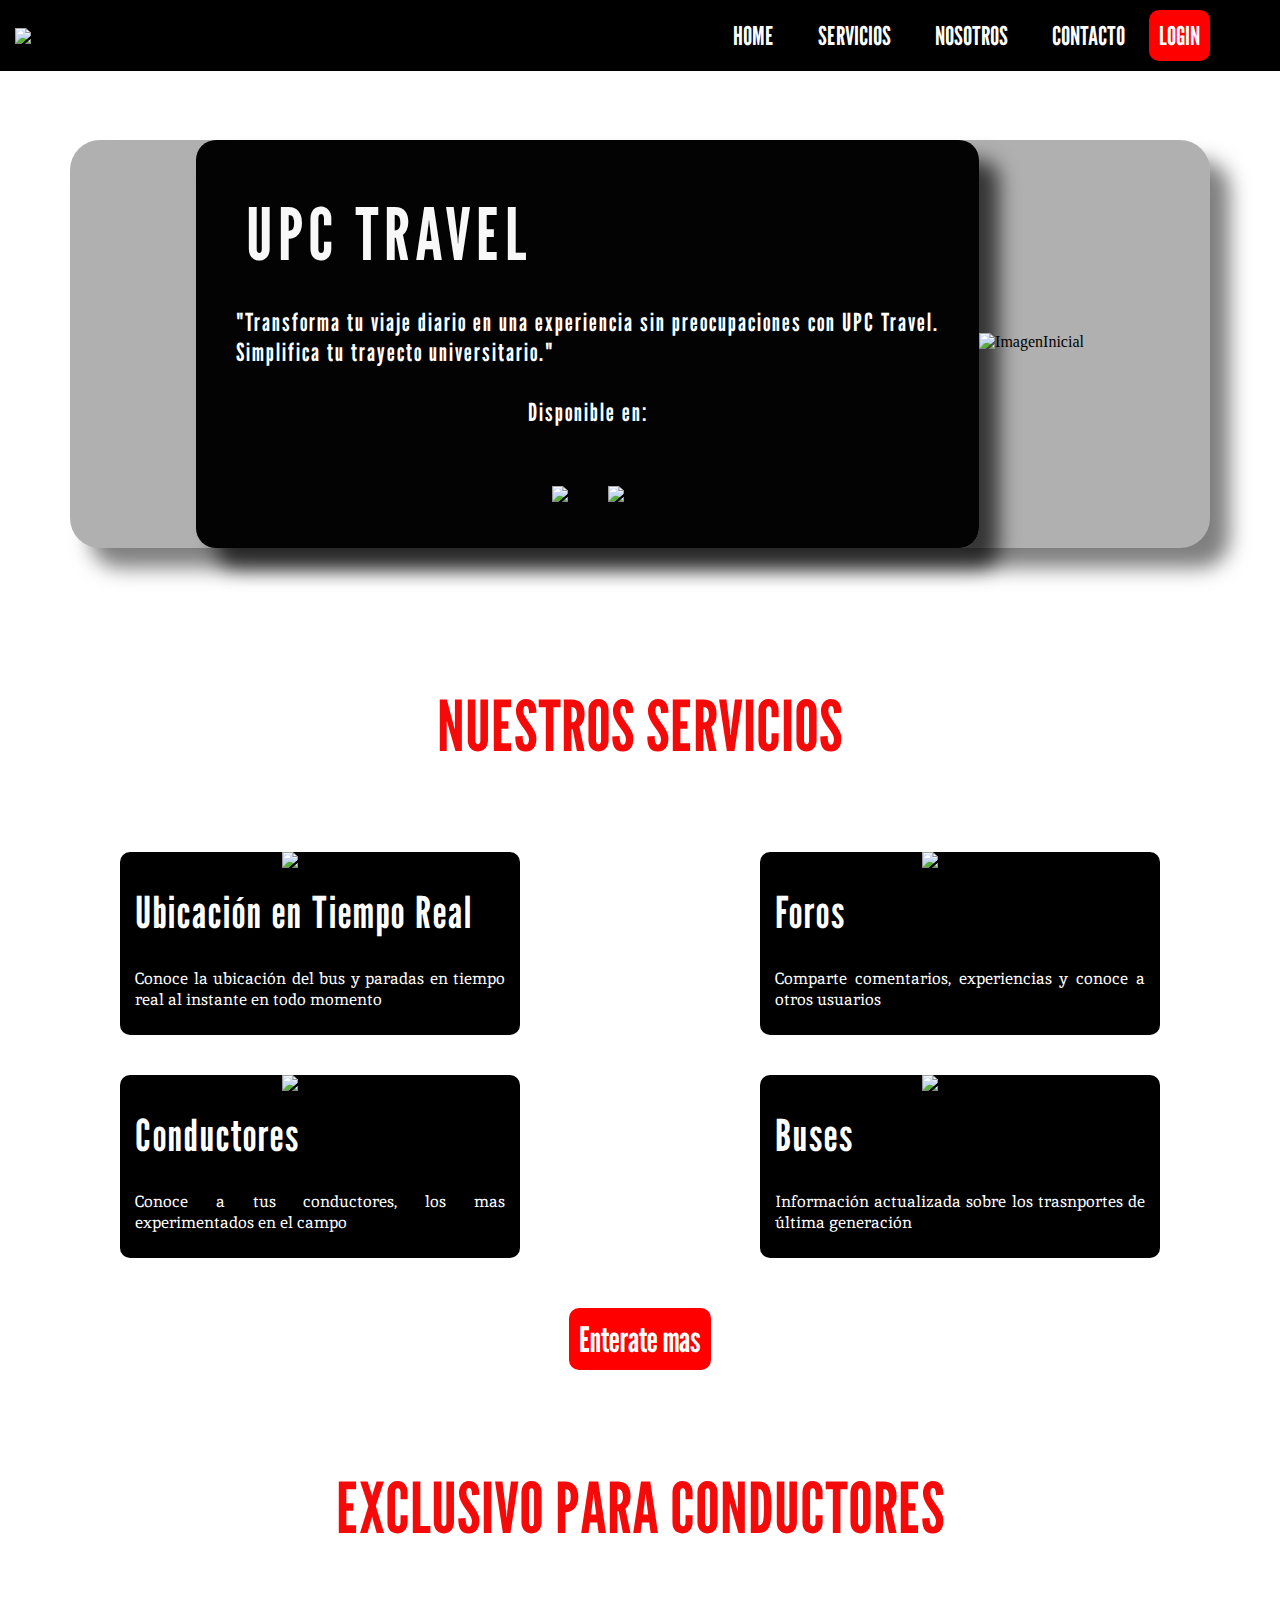
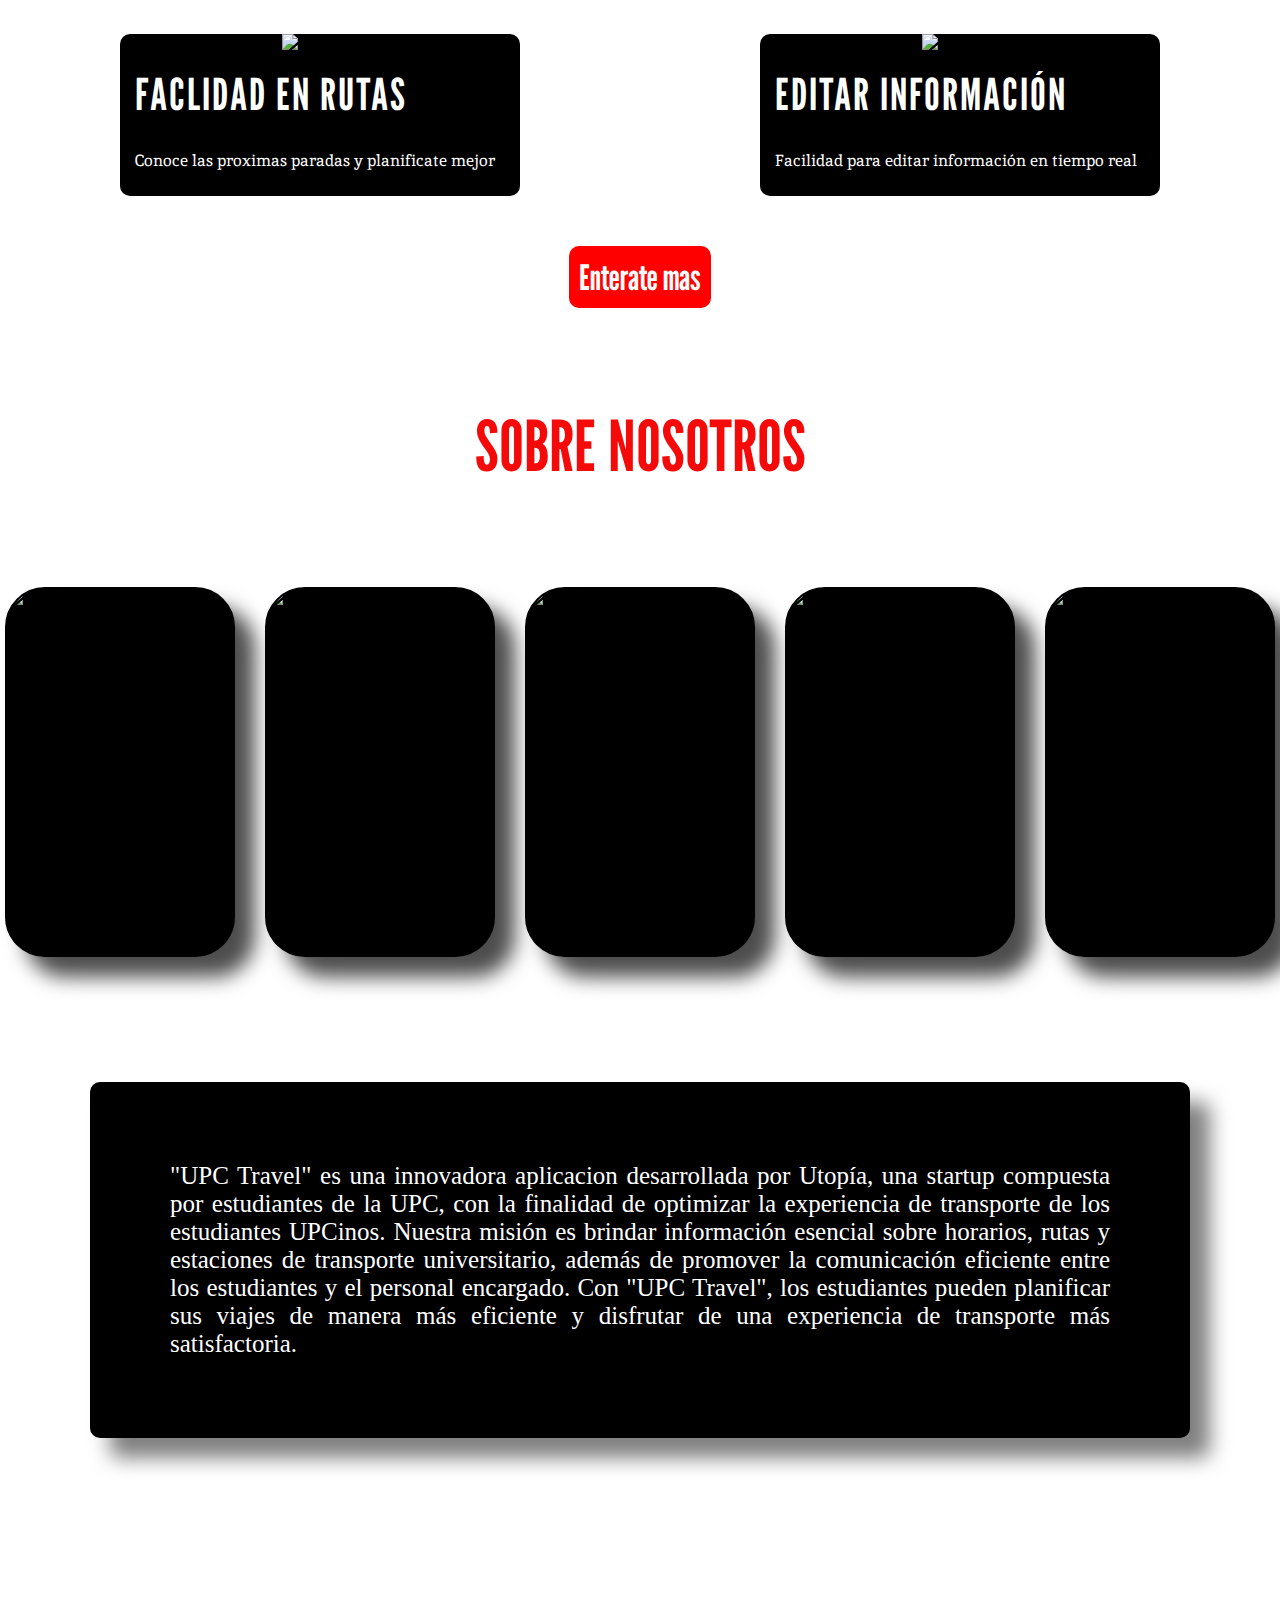
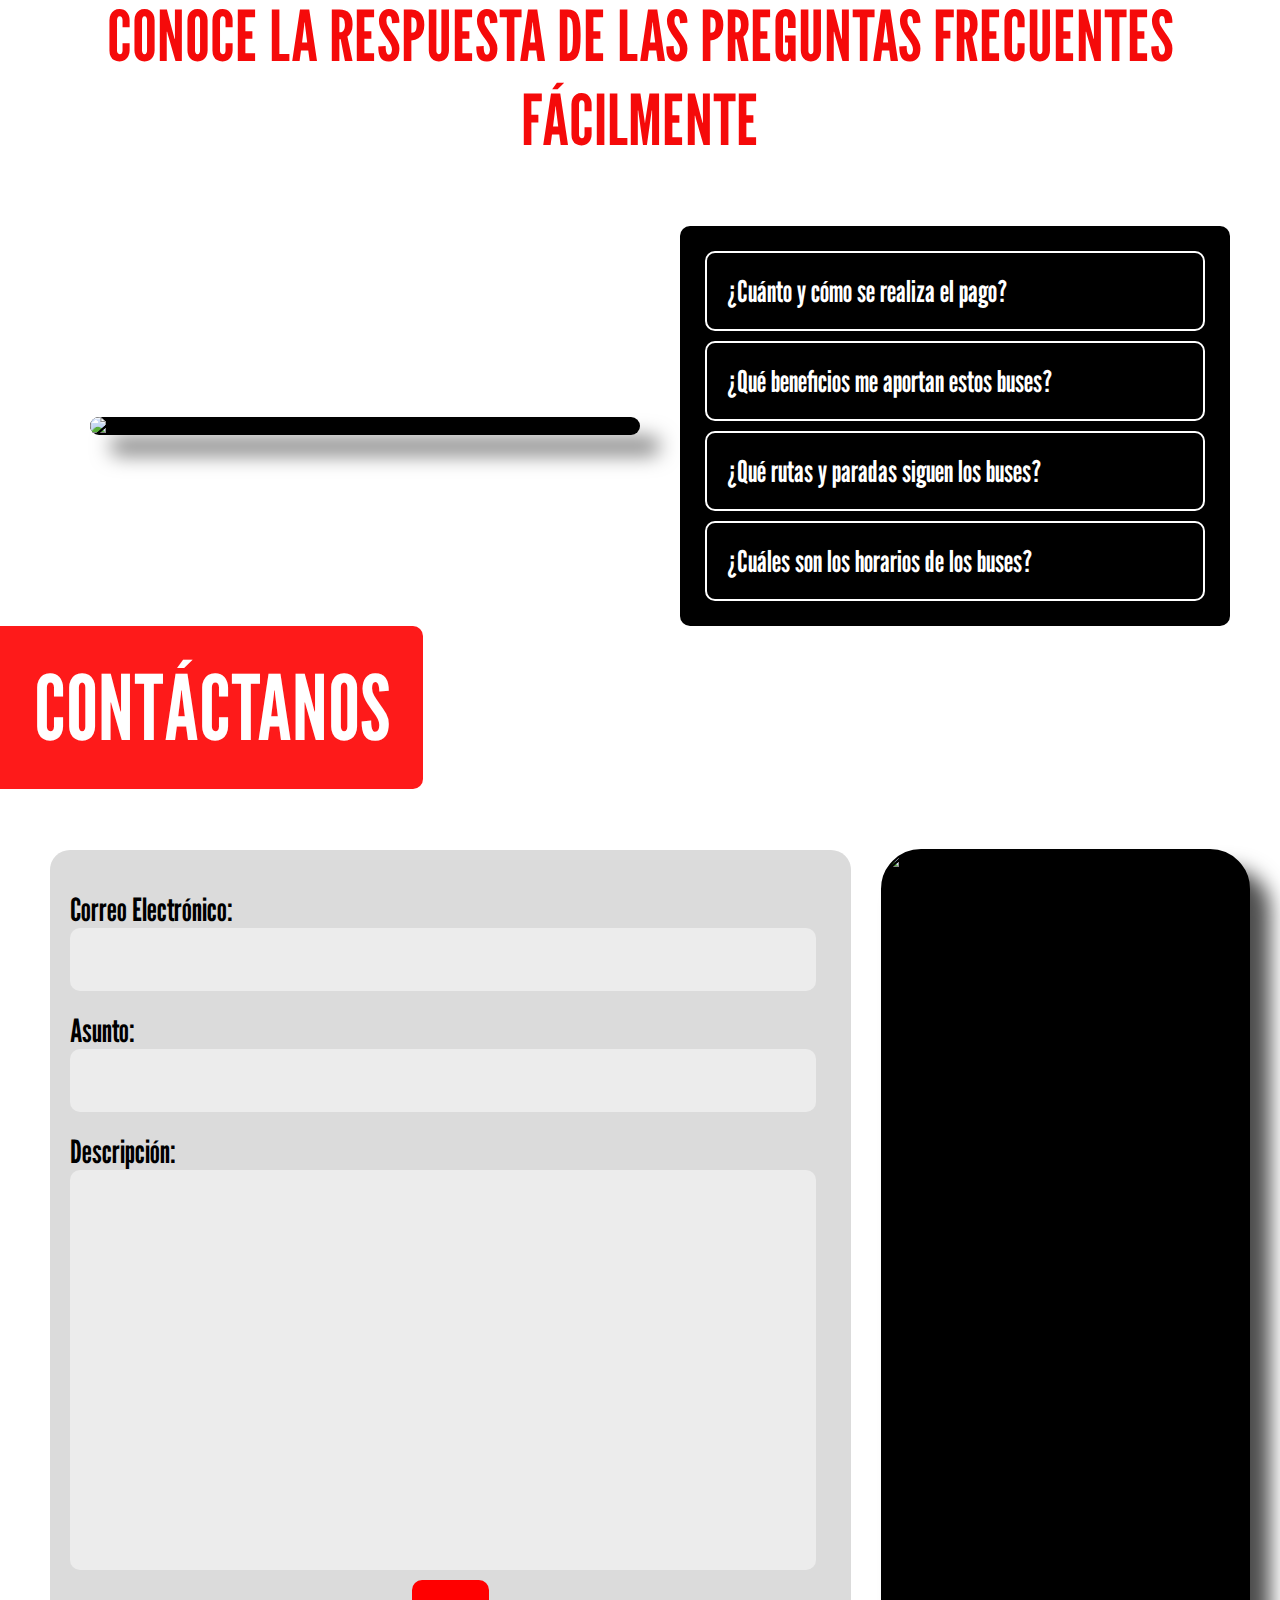
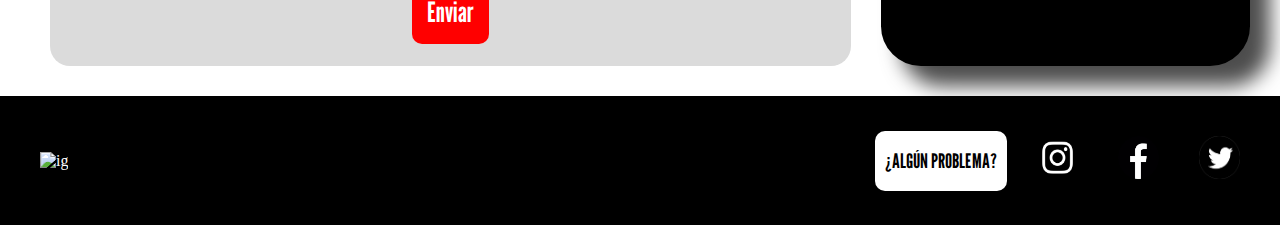
==== commit 0b2ab795: "(adding) features sprint 2" ====
--- a/index.html
+++ b/index.html
@@ -28,10 +28,10 @@
 
         <nav class="barra">
             <a href="#" class="Home_link">HOME</a>
-            <a href="#link_Servicios" class="Servicio_link">SERVICIOS</a>
-            <a href="#link_nosotros" class="Nosotros_link">NOSOTROS</a>
-            <a href="#link_contacto" class="Contacto_link">CONTACTO</a>
-            <a href="#" class="Login_link">LOGIN</a>
+            <a href="#link_Servicios">SERVICIOS</a>
+            <a href="#link_nosotros" >NOSOTROS</a>
+            <a href="#link_contacto" >CONTACTO</a>
+            <a href="SubPages\login.html" class="Login_link">LOGIN</a>
         </nav>
 
     </header>
@@ -69,28 +69,34 @@
         <div class="carta">
             <img class="imgirt" src="images\irt.png" alt="Imagen 1">
             <h2>Ubicación en Tiempo Real</h2>
-            <p>Conoce la ubicación del bus y paradas en tiempo real al instante en todo momento.</p>
+            <p>Conoce la ubicación del bus y paradas en tiempo real al instante en todo momento</p>
         </div>
 
         <div class="carta">
             <img class="imgirt"src="images\Imagen_foro.png" alt="Imagen 1">
             <h2>Foros</h2>
-            <p>Comparte y conoce a otros usuarios.</p>
+            <p>Comparte comentarios, experiencias y conoce a otros usuarios</p>
         </div>
 
         <div class="carta">
             <img class="imgirt"src="images\imagen_conductors.png" alt="Imagen 2">
             <h2>Conductores</h2>
-            <p>Conoce a tus conductores, los mas experimentados en el campo.</p>
+            <p>Conoce a tus conductores, los mas experimentados en el campo</p>
         </div>
 
         <div class="carta">
             <img class="imgirt"src="images\imagen_buses.png" alt="Imagen 3">
             <h2>Buses</h2>
-            <p>Información actualizada sobre los trasnportes de última generación.</p>
-        </div>
-
-    </div>
+            <p>Información actualizada sobre los trasnportes de última generación</p>
+        </div>
+
+    </div>
+
+    <div class="contenedor_btnVerVideo">
+        <a href="SubPages\Video_estudiantes.html" class="btnVerVideo">Enterate mas</a>
+    </div>
+    
+    
 
     <!--Conductores-->
     <h1 class="Titulos" > EXCLUSIVO PARA CONDUCTORES </h1>
@@ -100,17 +106,19 @@
         <div class="carta">
             <img class="imgirt" src="images\image_conduct1.png" alt="Imagen 1">
             <h2>FACLIDAD EN RUTAS</h2>
-            <p>Conoce las proximas paradas y planificate mejor.</p>
+            <p>Conoce las proximas paradas y planificate mejor</p>
         </div>
 
         <div class="carta">
             <img class="imgirt"src="images\image_conduct2.png" alt="Imagen 1">
             <h2>EDITAR INFORMACIÓN</h2>
-            <p>Facilidad para editar información en tiempo real.</p>
-        </div>
-
-        
-
+            <p>Facilidad para editar información en tiempo real</p>
+        </div>
+
+    </div>
+
+    <div class="contenedor_btnVerVideo">
+        <a href="SubPages\Video_conductores.html" class="btnVerVideo">Enterate mas</a>
     </div>
 
     <!--Sobre Nosotros-->
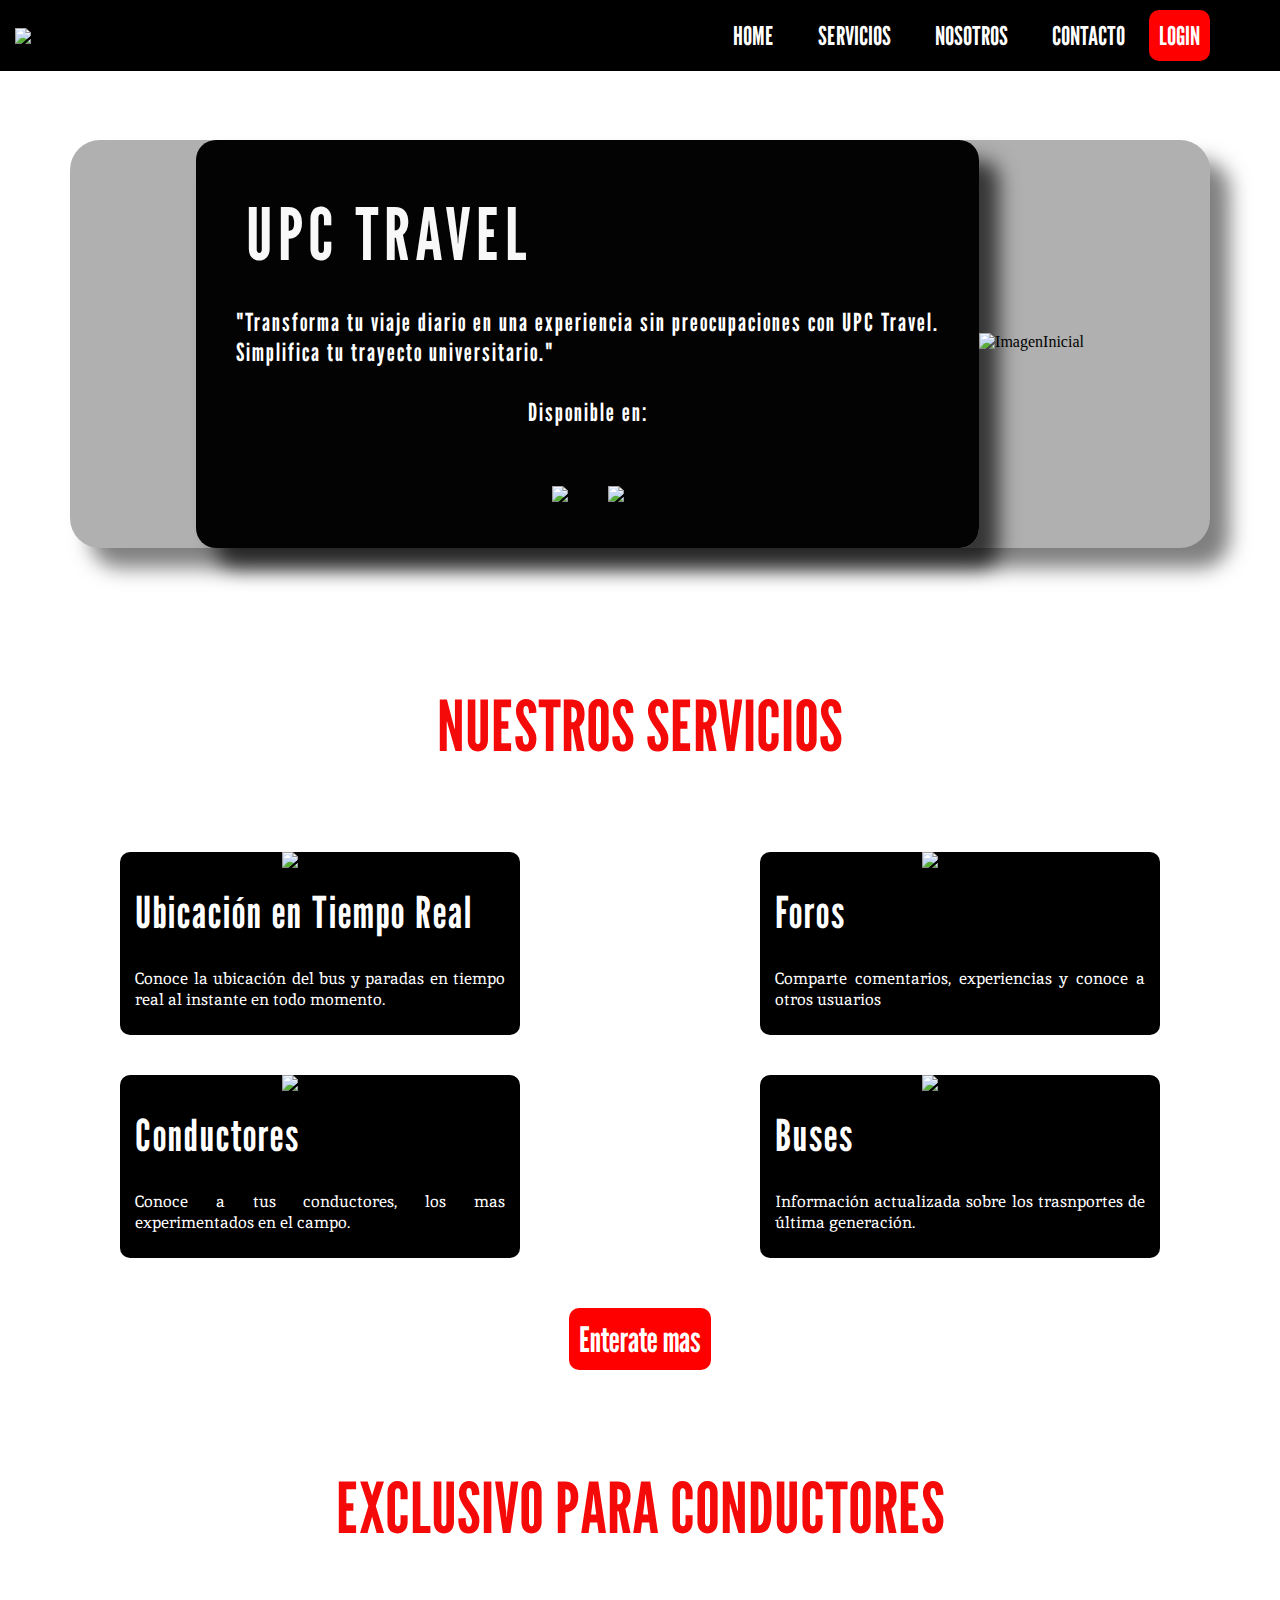
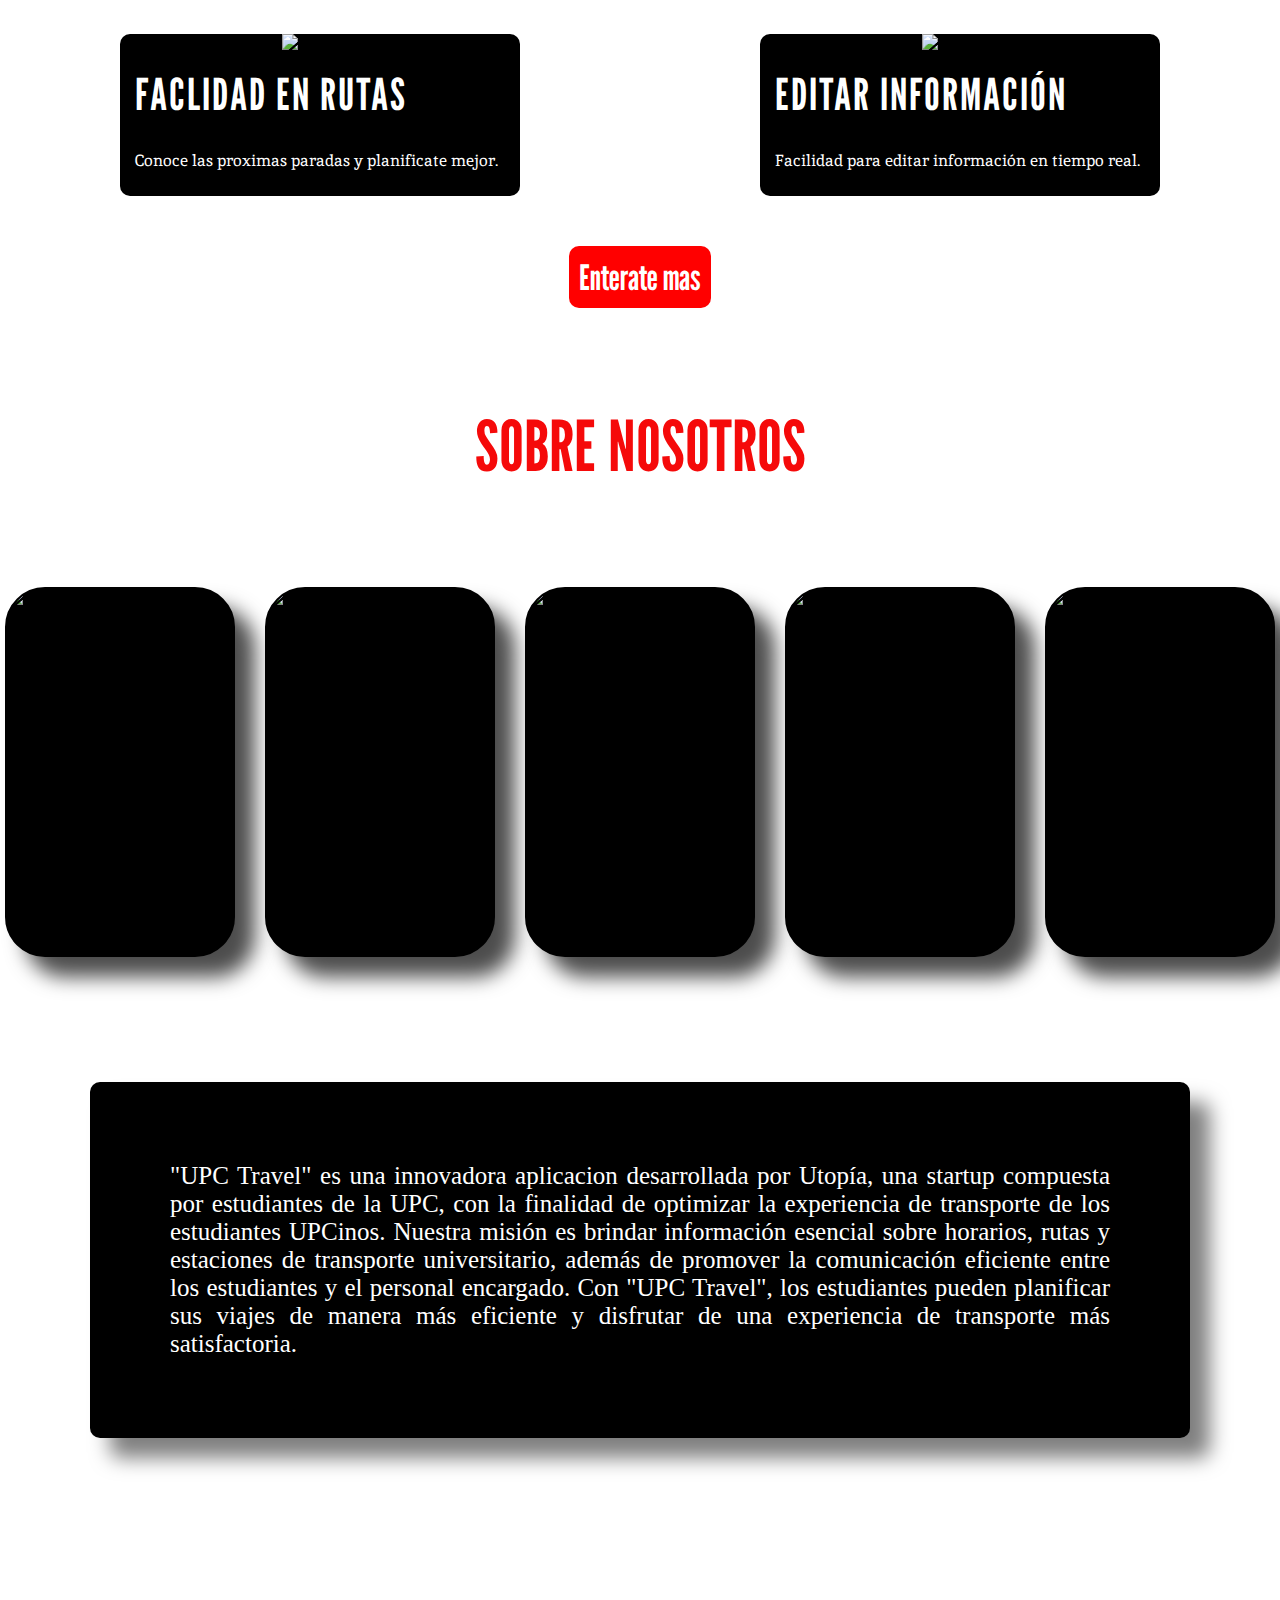
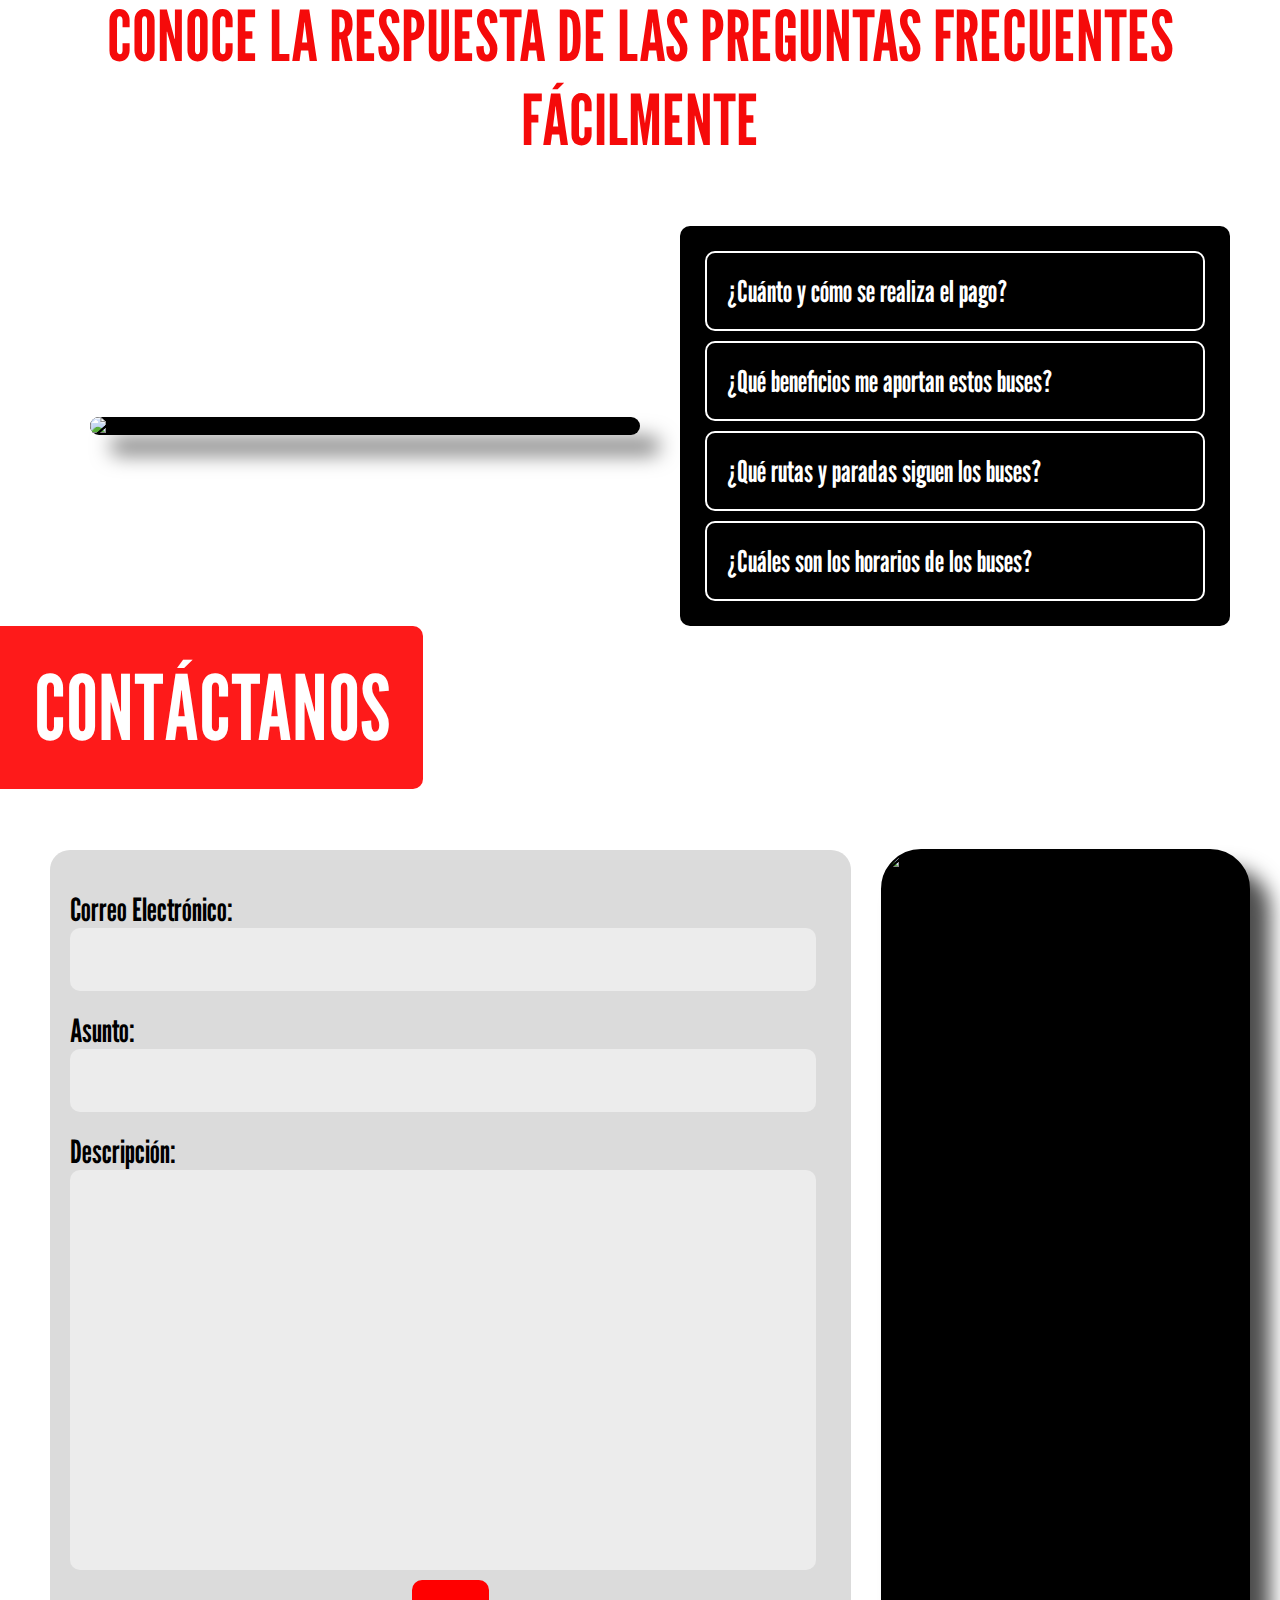
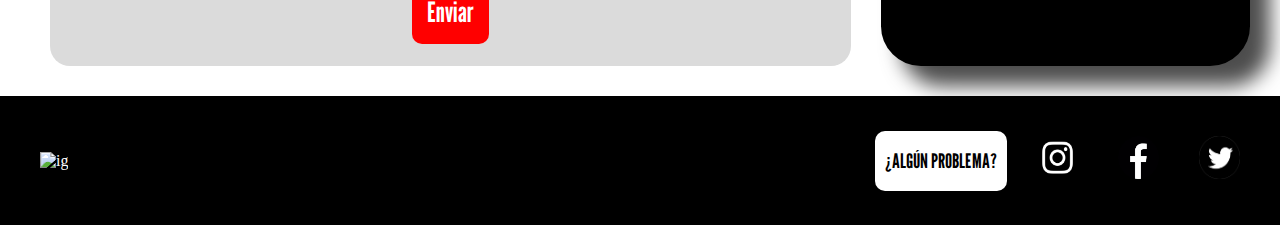
==== commit b83b8311: "Enlaces aplicaciones" ====
--- a/index.html
+++ b/index.html
@@ -10,7 +10,7 @@
     <link rel="preconnect" href="https://fonts.gstatic.com">
     <link href="https://fonts.googleapis.com/css2?family=Inika&display=swap" rel="stylesheet">
 
-
+    <!-- Script para la animación de la imagen -->
     <script>
         window.addEventListener('load', function () {
             const imagen = document.querySelector('.imagen-animada');
@@ -39,7 +39,6 @@
     <!--Landing-->
 
     <main>
-
         <div class="Inicial_contenedor">
 
             <div class="Frase_Principal">
@@ -48,11 +47,10 @@
                 <p class="frase_2">Simplifica tu trayecto universitario."</p>
                 <p class="Disponible">Disponible en:</p>
                 <div class="Botones-Principal">
-                    <a href="#"><img class="botonAndroid" src="images\pngwing 1ANDROID.png"></a>
-                    <a href="#"><img class="botonApple" src="images\APPLELOGO.png"></a>
+                    <a href="https://play.google.com/" target="_blank" ><img class="botonAndroid" src="images\pngwing 1ANDROID.png"></a>
+                    <a href="https://www.apple.com/app-store/" target="_blank "><img class="botonApple" src="images\APPLELOGO.png"></a>
                 </div>
             </div>
-
             <div class="Imagen_contenedor">
                 <img src="images\Group 18.png" alt="ImagenInicial" class="imagen-animada">
             </div>
@@ -63,13 +61,12 @@
     <!--Servicios-->
 
     <h1 class="Titulos" id="link_Servicios"> NUESTROS SERVICIOS </h1>
-
     <div class="cartas-container">
 
         <div class="carta">
             <img class="imgirt" src="images\irt.png" alt="Imagen 1">
             <h2>Ubicación en Tiempo Real</h2>
-            <p>Conoce la ubicación del bus y paradas en tiempo real al instante en todo momento</p>
+            <p>Conoce la ubicación del bus y paradas en tiempo real al instante en todo momento.</p>
         </div>
 
         <div class="carta">
@@ -81,13 +78,13 @@
         <div class="carta">
             <img class="imgirt"src="images\imagen_conductors.png" alt="Imagen 2">
             <h2>Conductores</h2>
-            <p>Conoce a tus conductores, los mas experimentados en el campo</p>
+            <p>Conoce a tus conductores, los mas experimentados en el campo.</p>
         </div>
 
         <div class="carta">
             <img class="imgirt"src="images\imagen_buses.png" alt="Imagen 3">
             <h2>Buses</h2>
-            <p>Información actualizada sobre los trasnportes de última generación</p>
+            <p>Información actualizada sobre los trasnportes de última generación.</p>
         </div>
 
     </div>
@@ -106,13 +103,13 @@
         <div class="carta">
             <img class="imgirt" src="images\image_conduct1.png" alt="Imagen 1">
             <h2>FACLIDAD EN RUTAS</h2>
-            <p>Conoce las proximas paradas y planificate mejor</p>
+            <p>Conoce las proximas paradas y planificate mejor.</p>
         </div>
 
         <div class="carta">
             <img class="imgirt"src="images\image_conduct2.png" alt="Imagen 1">
             <h2>EDITAR INFORMACIÓN</h2>
-            <p>Facilidad para editar información en tiempo real</p>
+            <p>Facilidad para editar información en tiempo real.</p>
         </div>
 
     </div>
@@ -122,7 +119,6 @@
     </div>
 
     <!--Sobre Nosotros-->
-
     <h1 class="Titulos" id="link_nosotros"> SOBRE NOSOTROS </h1>
 
     <div class="Contenedor_Nosotros">
@@ -132,7 +128,7 @@
             <div class="imagen_contenedor"><img src="images\Cesar.png" alt="Imagen 2"></div>
             <div class="imagen_contenedor"><img src="images\Meza.png" alt="Imagen 3"></div>
             <div class="imagen_contenedor"><img src="images\Fernando.png" alt="Imagen 4"></div>
-            <div class="imagen_contenedor"><img src="images\Pedraza.png" alt="Imagen 5"></div>
+            <div class="imagen_contenedor"><img src="images\pedraza.png" alt="Imagen 5"></div>
         </div>
 
         <div class="Texto">
@@ -149,7 +145,6 @@
     </div>
 
     <!--Exclusividad-->
-
     <h1 class="Titulos"> CONOCE LA RESPUESTA DE LAS PREGUNTAS FRECUENTES FÁCILMENTE </h1>
 
     <div class="contenedor_exclusividad">
@@ -164,7 +159,6 @@
     </div>
 
     <!--Contactanos-->
-
     <div>
         <div class="Contactanos" id="link_contacto">
             <div class="Contactanos_titulo">
@@ -230,6 +224,4 @@
 
 </body>
 
-
-
 </html>